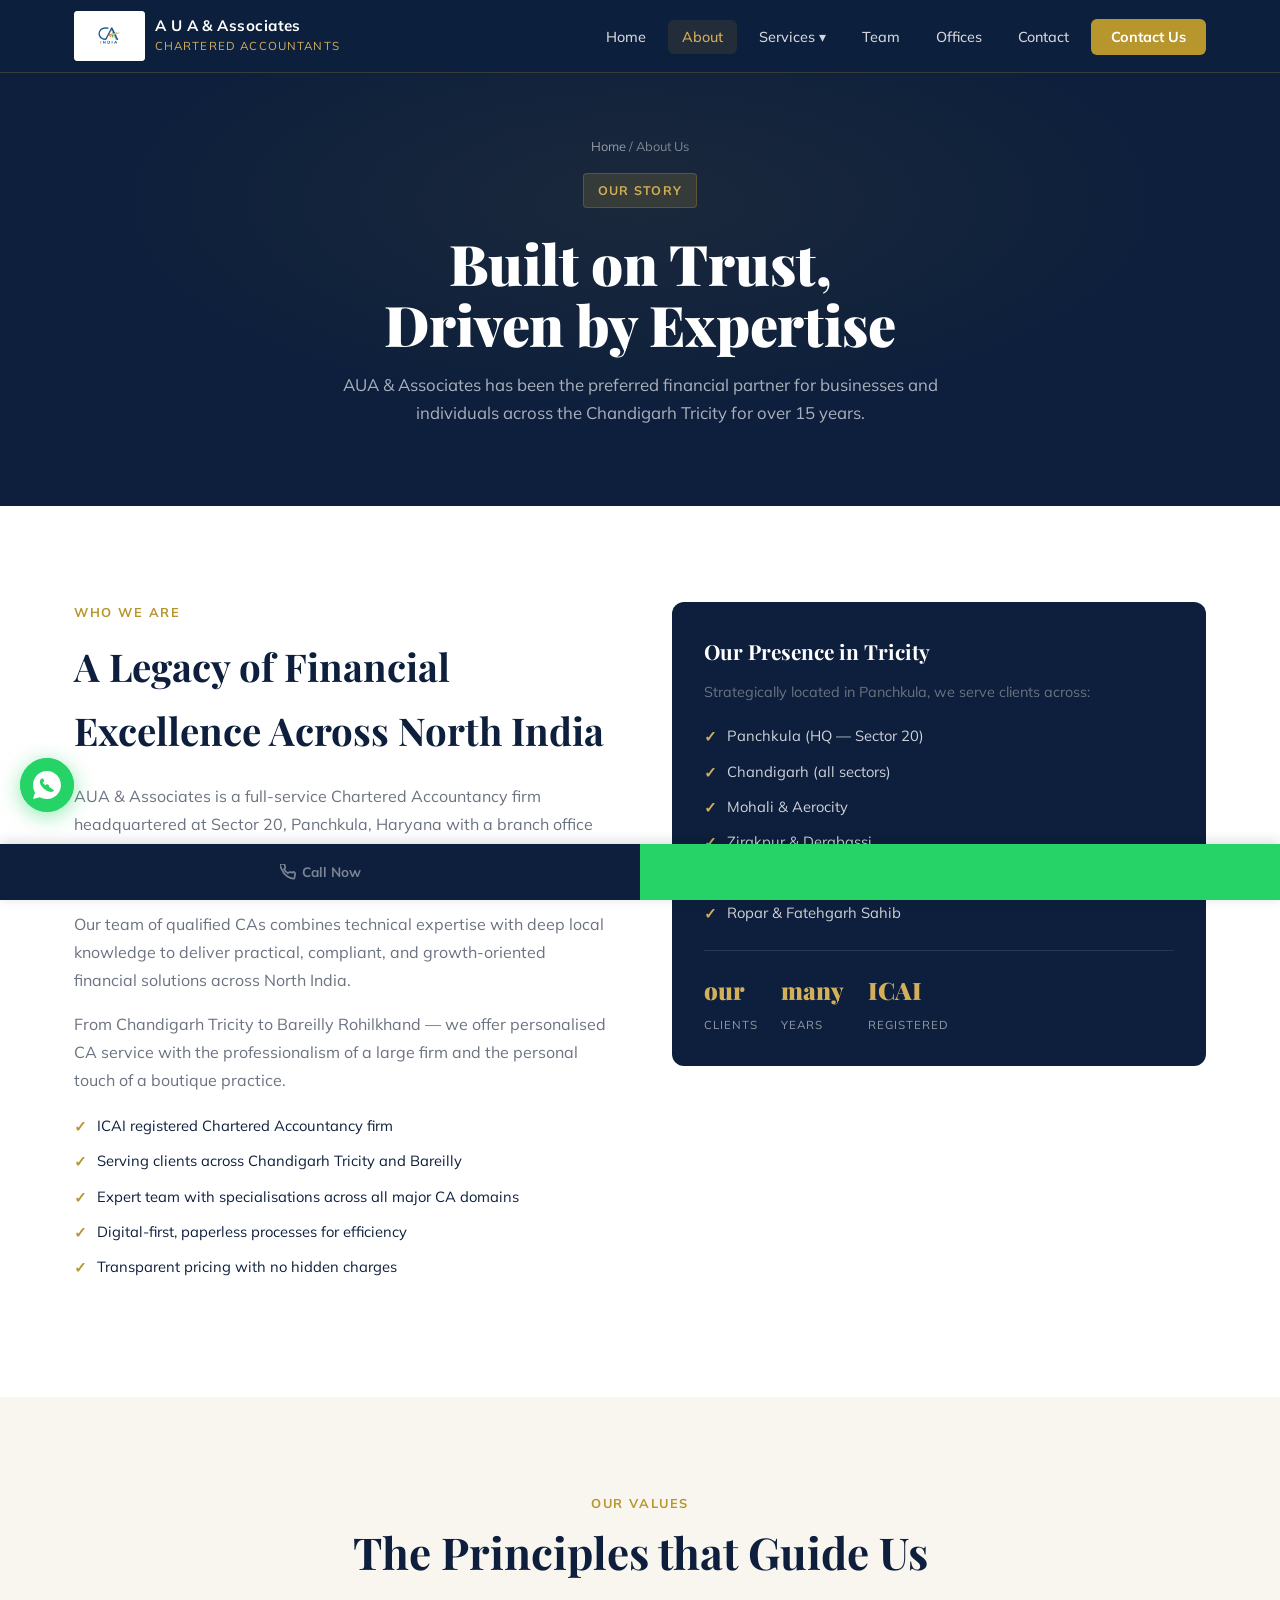
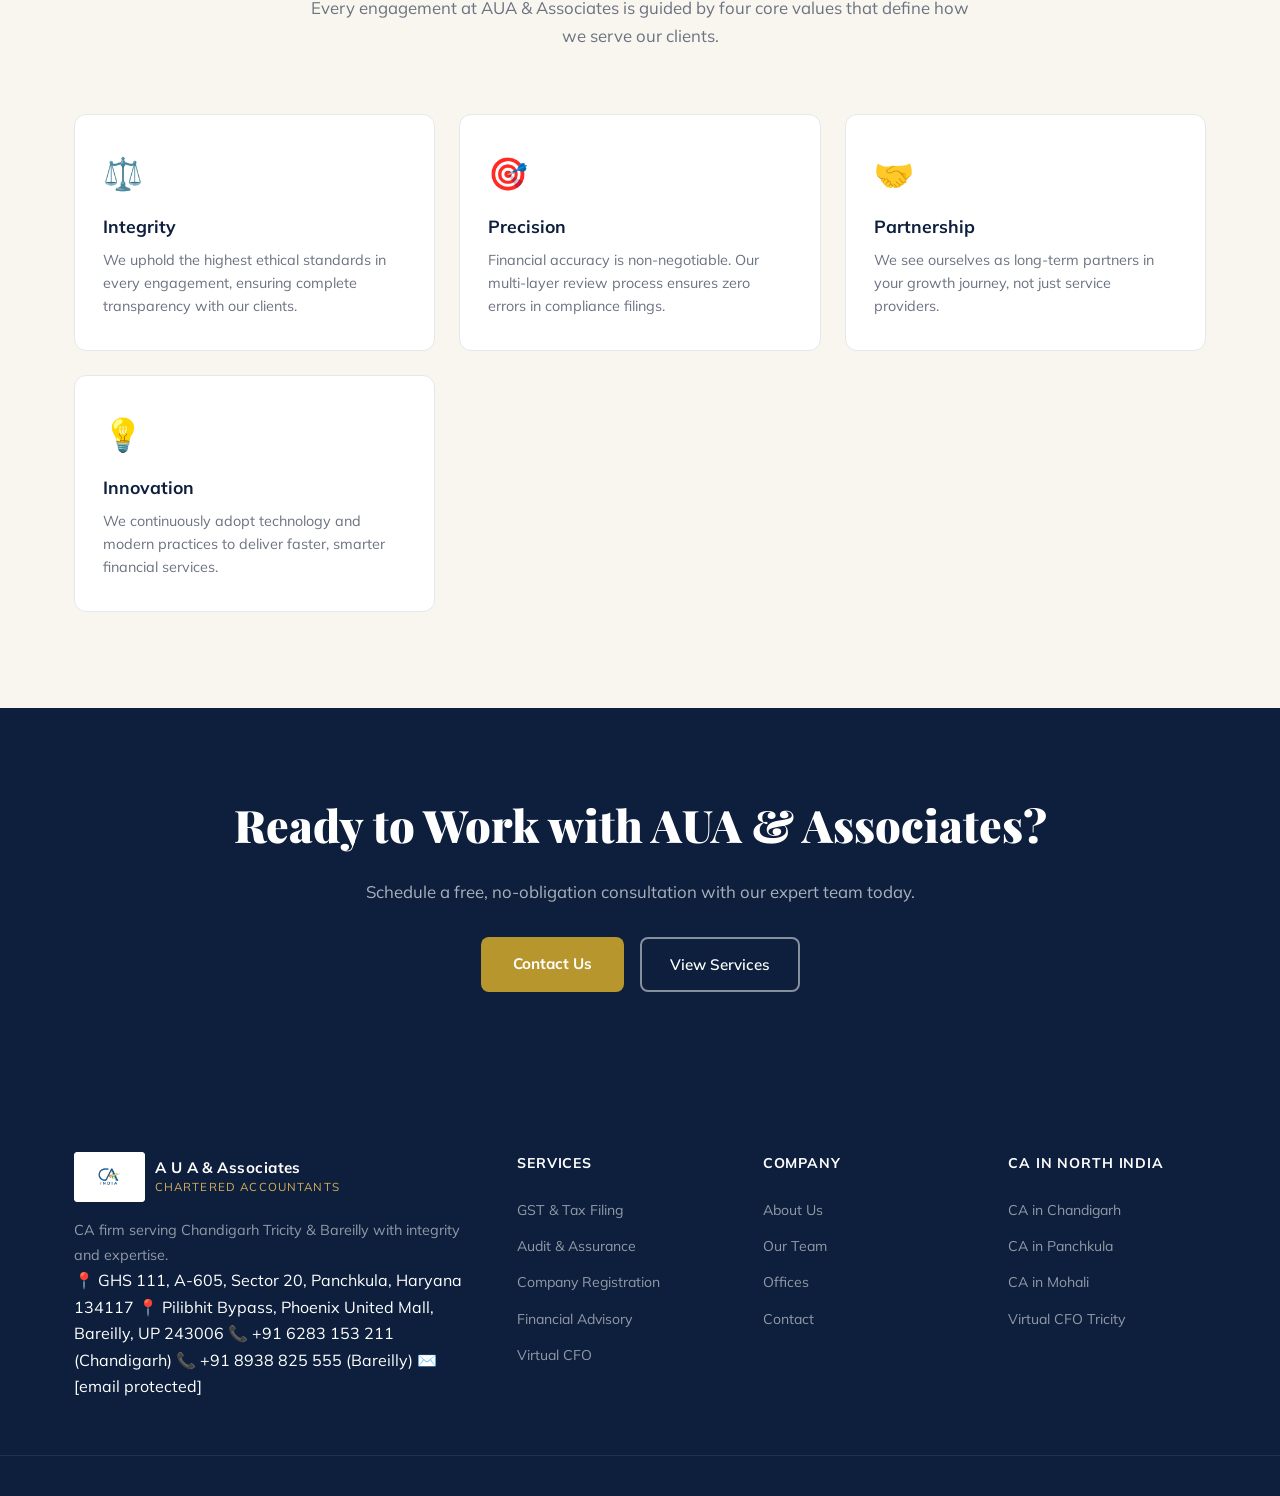
==== about.html @ b77ff4bd "Add files via upload" ====
<!DOCTYPE html>
<html lang="en">
<head>
<meta charset="UTF-8">
  <link rel="icon" type="image/png" href="favicon.png">
  <link rel="shortcut icon" type="image/png" href="favicon.png">
  <link rel="apple-touch-icon" href="favicon.png">

<meta name="viewport" content="width=device-width, initial-scale=1.0">

<!-- PRIMARY SEO -->
<title>About AUA & Associates | CA Firm Chandigarh & Bareilly</title>
<meta name="description" content="AUA & Associates is a CA firm in Panchkula, Haryana serving Chandigarh Tricity since many years. our clients, ICAI registered, expert in GST, tax, audit & company registration.">
<meta name="keywords" content="CA firm Panchkula, Chartered Accountant Chandigarh, CA firm Tricity, ICAI registered CA Panchkula, experienced CA Chandigarh, trusted CA firm Mohali, CA office Sector 20 Panchkula">
<meta name="robots" content="index, follow">
<link rel="canonical" href="https://auaandassociates.co.in/about.html">
<meta property="og:type" content="article">
<meta property="og:url" content="https://auaandassociates.co.in/about.html">
<meta property="og:title" content="About AUA & Associates — CA Firm in Panchkula, Chandigarh Tricity">
<meta property="og:description" content="many years of CA expertise. our clients across Tricity. ICAI registered. Expert in GST, Tax, Audit, Company Registration & Virtual CFO.">
<meta property="og:site_name" content="AUA & Associates">
<meta property="og:locale" content="en_IN">
<meta name="twitter:card" content="summary_large_image">
<meta name="geo.region" content="IN-HR">
<meta name="geo.placename" content="Panchkula, Haryana">

<!-- SCHEMA: AboutPage + Organization -->
<script type="application/ld+json">
{
  "@context": "https://schema.org",
  "@graph": [
    {
      "@type": "AboutPage",
      "url": "https://auaandassociates.co.in/about.html",
      "name": "About AUA & Associates",
      "description": "Learn about AUA & Associates, a CA firm in Panchkula serving Chandigarh Tricity with many years of expertise in taxation, audit, and financial advisory.",
      "publisher": {
        "@type": "AccountingService",
        "name": "AUA & Associates",
        "telephone": "+916283153211",
        "address": {"@type": "PostalAddress", "streetAddress": "GHS 111, A-605, Sector 20", "addressLocality": "Panchkula", "addressRegion": "Haryana", "postalCode": "134117", "addressCountry": "IN"}
      }
    },
    {
      "@type": "BreadcrumbList",
      "itemListElement": [
        {"@type": "ListItem", "position": 1, "name": "Home", "item": "https://auaandassociates.co.in/"},
        {"@type": "ListItem", "position": 2, "name": "About Us", "item": "https://auaandassociates.co.in/about.html"}
      ]
    }
  ]
}
</script>

<link rel="stylesheet" href="style.css">
<link rel="preconnect" href="https://fonts.googleapis.com">
<link href="https://fonts.googleapis.com/css2?family=Playfair+Display:wght@400;600;700;900&family=Mulish:wght@300;400;500;600;700&display=swap" rel="stylesheet">
</head>
<body>
<nav class="nav-primary" id="navbar">
  <div class="nav-inner">
    <a href="index.html" class="logo">
      <img src="ca-india-logo.jpg" alt="CA India" class="ca-logo-img">
      <div class="logo-text"><span class="logo-main">A U A & Associates</span><span class="logo-sub">Chartered Accountants</span></div>
    </a>
    <button class="nav-hamburger hamburger" class="nav-hamburger" id="hamburger" aria-label="Toggle menu" aria-expanded="false"><span></span><span></span><span></span></button>
    <ul class="nav-links" class="nav-menu" id="navLinks">
      <li><a href="index.html">Home</a></li>
      <li><a href="about.html" class="active">About</a></li>
      <li class="dropdown"><a href="services.html">Services ▾</a>
        <ul class="dropdown-menu">
          <li><a href="gst-tax.html">GST & Tax Filing</a></li>
          <li><a href="audit.html">Audit & Assurance</a></li>
          <li><a href="company-registration.html">Company Registration</a></li>
          <li><a href="financial-advisory.html">Financial Advisory</a></li>
          <li><a href="virtual-cfo.html">Virtual CFO</a></li>
        </ul>
      </li>
      <li><a href="team.html">Team</a></li>
      <li><a href="offices.html">Offices</a></li><li><a href="contact.html">Contact</a></li>
      <li><a href="contact.html" class="nav-cta">Contact Us</a></li>
    </ul>
  </div>
</nav>

<section class="page-hero" id="main-content">
  <div class="breadcrumb"><a href="index.html">Home</a> / About Us</div>
  <div class="hero-tag">Our Story</div>
  <h1>Built on Trust,<br>Driven by Expertise</h1>
  <p>AUA & Associates has been the preferred financial partner for businesses and individuals across the Chandigarh Tricity for over 15 years.</p>
</section>

<section class="content-section">
  <div class="container content-grid">
    <div class="content-text">
      <div class="section-tag">Who We Are</div>
      <h2>A Legacy of Financial Excellence Across North India</h2>
      <p>AUA & Associates is a full-service Chartered Accountancy firm headquartered at Sector 20, Panchkula, Haryana with a branch office in Bareilly, Uttar Pradesh. We serve clients across Chandigarh Tricity and the Rohilkhand region.</p>
      <p>Our team of qualified CAs combines technical expertise with deep local knowledge to deliver practical, compliant, and growth-oriented financial solutions across North India.</p>
      <p>From Chandigarh Tricity to Bareilly Rohilkhand — we offer personalised CA service with the professionalism of a large firm and the personal touch of a boutique practice.</p>
      <ul class="feature-list">
        <li>ICAI registered Chartered Accountancy firm</li>
        <li>Serving clients across Chandigarh Tricity and Bareilly</li>
        <li>Expert team with specialisations across all major CA domains</li>
        <li>Digital-first, paperless processes for efficiency</li>
        <li>Transparent pricing with no hidden charges</li>
      </ul>
    </div>
    <div>
      <div class="info-card">
        <h3>Our Presence in Tricity</h3>
        <p style="color:var(--gray);font-size:.9rem;margin-bottom:16px;">Strategically located in Panchkula, we serve clients across:</p>
        <ul class="feature-list">
          <li>Panchkula (HQ — Sector 20)</li>
          <li>Chandigarh (all sectors)</li>
          <li>Mohali & Aerocity</li>
          <li>Zirakpur & Derabassi</li>
          <li>Ambala & Yamunanagar</li>
          <li>Ropar & Fatehgarh Sahib</li>
        </ul>
        <div class="stat-row">
          <div class="stat-item"><span class="num">our</span><span class="lbl">Clients</span></div>
          <div class="stat-item"><span class="num">many</span><span class="lbl">Years</span></div>
          <div class="stat-item"><span class="num">ICAI</span><span class="lbl">Registered</span></div>
        </div>
      </div>
    </div>
  </div>
</section>

<section class="content-section alt">
  <div class="container">
    <div class="section-header">
      <div class="section-tag">Our Values</div>
      <h2>The Principles that Guide Us</h2>
      <p>Every engagement at AUA & Associates is guided by four core values that define how we serve our clients.</p>
    </div>
    <div class="values-grid">
      <div class="value-card">
        <div class="value-icon">⚖️</div>
        <h3>Integrity</h3>
        <p>We uphold the highest ethical standards in every engagement, ensuring complete transparency with our clients.</p>
      </div>
      <div class="value-card">
        <div class="value-icon">🎯</div>
        <h3>Precision</h3>
        <p>Financial accuracy is non-negotiable. Our multi-layer review process ensures zero errors in compliance filings.</p>
      </div>
      <div class="value-card">
        <div class="value-icon">🤝</div>
        <h3>Partnership</h3>
        <p>We see ourselves as long-term partners in your growth journey, not just service providers.</p>
      </div>
      <div class="value-card">
        <div class="value-icon">💡</div>
        <h3>Innovation</h3>
        <p>We continuously adopt technology and modern practices to deliver faster, smarter financial services.</p>
      </div>
    </div>
  </div>
</section>

<section class="cta-banner">
  <div class="container">
    <h2>Ready to Work with AUA & Associates?</h2>
    <p>Schedule a free, no-obligation consultation with our expert team today.</p>
    <div class="cta-actions">
      <a href="contact.html" class="btn-primary">Contact Us</a>
      <a href="services.html" class="btn-outline-white">View Services</a>
    </div>
  </div>
</section>

<footer class="footer">
  <div class="container footer-grid">
    <div class="footer-brand">
      <div class="logo"><img src="ca-india-logo.jpg" alt="CA India" class="ca-logo-img"><div class="logo-text"><span class="logo-main">A U A & Associates</span><span class="logo-sub">Chartered Accountants</span></div></div>
      <p>CA firm serving Chandigarh Tricity &amp; Bareilly with integrity and expertise.</p>
      <div class="footer-contact-items">
                <span>📍 GHS 111, A-605, Sector 20, Panchkula, Haryana 134117</span>
        <span>📍 Pilibhit Bypass, Phoenix United Mall, Bareilly, UP 243006</span>
        <span>📞 <a href="tel:+916283153211">+91 6283 153 211</a> (Chandigarh)</span>
        <span>📞 <a href="tel:+918938825555">+91 8938 825 555</a> (Bareilly)</span>
        <span>✉️ <a href="/cdn-cgi/l/email-protection#cbaabeaaaaa5afaab8b8a4a8a2aabfaeb8bfb9a2a8a2bfb28baca6aaa2a7e5a8a4a6"><span class="__cf_email__" data-cfemail="4b2a3e2a2a252f2a38382428222a3f2e383f392228223f320b2c262a222765282426">[email&#160;protected]</span></a></span></a></span>
      </div>
    </div>
    <div class="footer-links"><h4>Services</h4><ul><li><a href="gst-tax.html">GST & Tax Filing</a></li><li><a href="audit.html">Audit & Assurance</a></li><li><a href="company-registration.html">Company Registration</a></li><li><a href="financial-advisory.html">Financial Advisory</a></li><li><a href="virtual-cfo.html">Virtual CFO</a></li></ul></div>
    <div class="footer-links"><h4>Company</h4><ul><li><a href="about.html">About Us</a></li><li><a href="team.html">Our Team</a></li><li><a href="offices.html">Offices</a></li><li><a href="contact.html">Contact</a></li></ul></div>
    <div class="footer-links"><h4>CA in North India</h4><ul><li><a href="gst-tax.html">CA in Chandigarh</a></li><li><a href="gst-tax.html">CA in Panchkula</a></li><li><a href="gst-tax.html">CA in Mohali</a></li><li><a href="virtual-cfo.html">Virtual CFO Tricity</a></li></ul></div>
  </div>
  <div class="footer-bottom">
  <!-- WhatsApp Floating Button -->
  <a id="whatsapp-float" href="https://wa.me/916283153211?text=Hello%20AUA%20%26%20Associates%2C%20I%20need%20CA%20services." target="_blank" rel="noopener" aria-label="Chat on WhatsApp">
    <svg xmlns="http://www.w3.org/2000/svg" viewBox="0 0 54 54" width="54" height="54">
      <circle cx="27" cy="27" r="27" fill="#25D366"/>
      <path fill="#ffffff" d="M27 13C19.3 13 13 19.3 13 27c0 2.7.74 5.23 2.03 7.39L13 41l6.78-1.78A13.93 13.93 0 0027 41c7.7 0 14-6.3 14-14s-6.3-14-14-14zm7.14 19.14c-.3.84-1.76 1.6-2.4 1.7-.62.1-1.38.14-4.3-.9-3.6-1.3-5.9-4.96-6.08-5.19-.18-.23-1.46-1.94-1.46-3.7 0-1.76.92-2.62 1.24-2.98.32-.36.7-.45.94-.45h.66c.22 0 .5-.08.78.6.3.68 1.02 2.46.06 2.68l-.3.12c-.36.14-.62.24-.52.48.12.26.52.96 1.1 1.56.76.76 1.4 1 1.58 1.1.18.1.3.08.42-.06.12-.14.5-.58.64-.78.14-.2.28-.16.46-.1.18.06 1.12.52 1.3.62l.38.18c.26.12.42.2.48.3.06.1.06.6-.24 1.42z"/>
    </svg>
  </a>
  <!-- Back to Top -->
  <button id="back-to-top" aria-label="Back to top">&#8679;</button>
  <!-- Mobile Bottom Bar -->
  <div id="mobile-call-bar">
    <a href="tel:+916283153211" class="mcb-btn mcb-call">
      <svg width="16" height="16" viewBox="0 0 24 24" fill="none" stroke="currentColor" stroke-width="2.5" stroke-linecap="round" stroke-linejoin="round"><path d="M22 16.92v3a2 2 0 01-2.18 2 19.79 19.79 0 01-8.63-3.07A19.5 19.5 0 013.07 8.81 19.79 19.79 0 01.12 2.18 2 2 0 012.1 0h3a2 2 0 012 1.72c.127.96.361 1.903.7 2.81a2 2 0 01-.45 2.11L6.09 7.91a16 16 0 006 6l1.27-1.27a2 2 0 012.11-.45c.907.339 1.85.573 2.81.7A2 2 0 0122 16.92z"/></svg>
      Call Now
    </a>
    <a href="https://wa.me/916283153211?text=Hello%20AUA%20%26%20Associates%2C%20I%20need%20CA%20services." target="_blank" rel="noopener" class="mcb-btn mcb-wa">
      <svg width="16" height="16" viewBox="0 0 32 32" fill="currentColor"><path d="M16 1C7.716 1 1 7.716 1 16c0 2.628.687 5.095 1.886 7.232L1 31l8.013-2.1A14.94 14.94 0 0016 31c8.284 0 15-6.716 15-15S24.284 1 16 1zm7.5 21.07c-.31.872-1.54 1.596-2.52 1.806-.672.142-1.55.255-4.506-1.012-3.784-1.61-6.226-5.45-6.415-5.702-.182-.25-1.53-2.035-1.53-3.882 0-1.847.966-2.753 1.308-3.13.31-.34.677-.425.903-.425l.65.012c.208.01.488-.079.764.583.285.68.97 2.35.055 2.67l-.32.125c-.3
---- style.css ----
/* ===========================
   AUA & Associates — style.css v4.0
   auaandassociates.co.in
   Professional & Corporate Theme
   Dual-Office | Responsive | Accessible
   =========================== */

:root {
  --navy:    #0D1F3C;
  --gold:    #B8962E;
  --gold-lt: #D4AF5A;
  --cream:   #F9F6F0;
  --white:   #FFFFFF;
  --gray:    #6B7280;
  --light:   #F3F4F6;
  --border:  #E5E7EB;
  --shadow:  0 4px 24px rgba(13,31,60,0.10);
  --shadow-lg: 0 12px 48px rgba(13,31,60,0.14);
  --font-head: 'Playfair Display', Georgia, serif;
  --font-body: 'Mulish', sans-serif;
  --radius: 12px;
  --transition: 0.28s cubic-bezier(.4,0,.2,1);
}

*, *::before, *::after { box-sizing: border-box; margin: 0; padding: 0; }
html { scroll-behavior: smooth; font-size: 16px; -webkit-text-size-adjust: 100%; }
body { font-family: var(--font-body); color: var(--navy); background: var(--white); line-height: 1.65; animation: pageIn .35s ease both; }
img { max-width: 100%; display: block; background: var(--light); }
a { text-decoration: none; color: inherit; }
ul { list-style: none; }

.container { max-width: 1180px; margin: 0 auto; padding: 0 24px; }
.section { padding: 96px 0; }
.section-tag { font-size: .8rem; font-weight: 700; letter-spacing: .12em; text-transform: uppercase; color: var(--gold); margin-bottom: 12px; }
.section-header { text-align: center; max-width: 660px; margin: 0 auto 64px; }
.section-header h2 { font-family: var(--font-head); font-size: clamp(2rem,3.5vw,2.75rem); font-weight: 700; line-height: 1.2; margin-bottom: 16px; }
.section-header p { color: var(--gray); font-size: 1.05rem; }

/* ======================================================
   NAVBAR — uses class .nav-primary (not #navbar)
   This ensures the hamburger JS works on ALL pages
   ====================================================== */
.nav-primary {
  position: fixed; top: 0; left: 0; right: 0; z-index: 1000;
  background: rgba(13,31,60,0.97);
  backdrop-filter: blur(12px);
  border-bottom: 1px solid rgba(184,150,46,0.25);
  transition: var(--transition);
}
.nav-primary.scrolled { box-shadow: 0 2px 24px rgba(0,0,0,.25); }

/* Legacy ID support — keeps old pages working */
#navbar { position: fixed; top: 0; left: 0; right: 0; z-index: 1000; background: rgba(13,31,60,0.97); backdrop-filter: blur(12px); border-bottom: 1px solid rgba(184,150,46,0.25); transition: var(--transition); }
#navbar.scrolled { box-shadow: 0 2px 24px rgba(0,0,0,.25); }

.nav-inner {
  max-width: 1180px; margin: 0 auto; padding: 0 24px;
  display: flex; align-items: center; justify-content: space-between;
  height: 72px;
}
.logo { display: flex; align-items: center; gap: 10px; text-decoration: none; flex-shrink: 0; }
.logo-text { display: flex; flex-direction: column; }
.logo-main { color: var(--white); font-weight: 700; font-size: .95rem; line-height: 1.2; letter-spacing: .03em; }
.logo-sub { color: var(--gold-lt); font-size: .72rem; letter-spacing: .1em; text-transform: uppercase; }
.ca-logo-img { height: 50px; width: auto; display: block; border-radius: 4px; object-fit: contain; }

/* Nav links — class .nav-menu */
.nav-menu, .nav-links { display: flex; align-items: center; gap: 8px; }
.nav-menu > li, .nav-links > li { position: relative; }
.nav-menu > li > a, .nav-links > li > a {
  color: rgba(255,255,255,.82); font-size: .9rem; font-weight: 500;
  padding: 8px 14px; border-radius: 6px;
  transition: var(--transition); white-space: nowrap;
}
.nav-menu > li > a:hover, .nav-menu > li > a.active,
.nav-links > li > a:hover, .nav-links > li > a.active { color: var(--gold-lt); background: rgba(184,150,46,.12); }
.nav-cta {
  background: var(--gold) !important; color: var(--white) !important;
  padding: 9px 20px !important; border-radius: 6px !important; font-weight: 700 !important;
}
.nav-cta:hover { background: var(--gold-lt) !important; }

/* Dropdown — class .nav-dropdown */
.dropdown-menu, .nav-dropdown-menu {
  display: none; position: absolute; top: calc(100% + 8px); left: 0;
  background: var(--white); border-radius: 10px;
  box-shadow: var(--shadow-lg); border: 1px solid var(--border);
  min-width: 220px; padding: 8px 0; z-index: 100;
}
.dropdown:hover .dropdown-menu,
.nav-dropdown:hover .nav-dropdown-menu { display: block; }
.dropdown-menu li a, .nav-dropdown-menu li a {
  display: block; padding: 10px 20px; color: var(--navy); font-size: .88rem;
  transition: var(--transition);
}
.dropdown-menu li a:hover, .nav-dropdown-menu li a:hover { background: var(--cream); color: var(--gold); }

/* Hamburger — class .nav-hamburger */
.nav-hamburger, .hamburger {
  display: none; flex-direction: column; gap: 5px;
  background: none; border: none; cursor: pointer;
  padding: 8px; border-radius: 6px;
  transition: var(--transition);
  -webkit-tap-highlight-color: transparent;
  touch-action: manipulation;
  z-index: 1001; position: relative;
}
.nav-hamburger span, .hamburger span {
  display: block; width: 24px; height: 2px;
  background: var(--white); border-radius: 2px;
  transition: transform 0.3s ease, opacity 0.3s ease;
  transform-origin: center;
}
.nav-hamburger.is-open span:nth-child(1),
.hamburger.is-open span:nth-child(1) { transform: translateY(7px) rotate(45deg); }
.nav-hamburger.is-open span:nth-child(2),
.hamburger.is-open span:nth-child(2) { opacity: 0; transform: scaleX(0); }
.nav-hamburger.is-open span:nth-child(3),
.hamburger.is-open span:nth-child(3) { transform: translateY(-7px) rotate(-45deg); }

/* ======= HERO ======= */
.hero {
  min-height: 100vh; background: var(--navy);
  display: flex; align-items: center;
  padding: 120px 24px 80px;
  position: relative; overflow: hidden;
  max-width: 100%; gap: 48px;
  flex-wrap: wrap; justify-content: center;
}
.hero-bg-pattern {
  position: absolute; inset: 0;
  background:
    radial-gradient(ellipse 70% 60% at 70% 50%, rgba(184,150,46,0.10) 0%, transparent 70%),
    radial-gradient(ellipse 40% 40% at 10% 80%, rgba(184,150,46,0.07) 0%, transparent 60%);
  pointer-events: none;
}
.hero-content { flex: 1; min-width: 300px; max-width: 620px; position: relative; z-index: 2; }
.hero-tag {
  display: inline-block; background: rgba(184,150,46,.18);
  color: var(--gold-lt); font-size: .78rem; font-weight: 700;
  letter-spacing: .1em; text-transform: uppercase;
  padding: 6px 14px; border-radius: 4px; margin-bottom: 24px;
  border: 1px solid rgba(184,150,46,.3);
}
.hero-content h1 { font-family: var(--font-head); font-size: clamp(2.5rem, 5vw, 4rem); font-weight: 900; color: var(--white); line-height: 1.1; margin-bottom: 24px; }
.hero-content h1 em { color: var(--gold-lt); font-style: normal; }
.hero-desc { color: rgba(255,255,255,.72); font-size: 1.08rem; max-width: 520px; margin-bottom: 36px; line-height: 1.75; }
.hero-actions { display: flex; gap: 16px; flex-wrap: wrap; margin-bottom: 48px; }
.btn-primary { background: var(--gold); color: var(--white); font-weight: 700; font-size: .95rem; padding: 14px 32px; border-radius: 8px; border: none; cursor: pointer; transition: var(--transition); display: inline-block; }
.btn-primary:hover { background: var(--gold-lt); transform: translateY(-2px); box-shadow: 0 8px 24px rgba(184,150,46,.35); }
.btn-outline { border: 2px solid rgba(255,255,255,.35); color: rgba(255,255,255,.88); font-weight: 600; font-size: .95rem; padding: 13px 28px; border-radius: 8px; transition: var(--transition); display: inline-block; }
.btn-outline:hover { border-color: var(--gold-lt); color: var(--gold-lt); }
.btn-outline-white { border: 2px solid rgba(255,255,255,.5); color: var(--white); font-weight: 600; font-size: .95rem; padding: 13px 28px; border-radius: 8px; transition: var(--transition); display: inline-block; }
.btn-outline-white:hover { background: rgba(255,255,255,.1); }
.btn-secondary { background: var(--navy); color: var(--white); font-weight: 700; font-size: .95rem; padding: 14px 32px; border-radius: 8px; border: none; cursor: pointer; transition: var(--transition); display: inline-block; }
.btn-secondary:hover { background: #1a3060; transform: translateY(-2px); }

.hero-stats { display: flex; align-items: center; gap: 24px; flex-wrap: wrap; }
.stat { display: flex; flex-direction: column; }
.stat-num { font-family: var(--font-head); font-size: 2rem; font-weight: 900; color: var(--white); line-height: 1; }
.stat-label { color: rgba(255,255,255,.55); font-size: .78rem; letter-spacing: .05em; margin-top: 4px; }
.stat-divider { width: 1px; height: 40px; background: rgba(255,255,255,.2); }

.hero-visual { flex: 0 0 auto; width: 320px; position: relative; z-index: 2; display: flex; flex-direction: column; gap: 16px; align-items: flex-end; }
.hero-card { background: rgba(255,255,255,.07); backdrop-filter: blur(12px); border: 1px solid rgba(184,150,46,.25); border-radius: 14px; padding: 16px 20px; display: flex; align-items: center; gap: 14px; width: 100%; animation: floatCard 3.5s ease-in-out infinite; }
.hero-card.delay1 { animation-delay: 1.2s; }
.hero-card.delay2 { animation-delay: 2.4s; }
@keyframes floatCard { 0%,100% { transform: translateY(0); } 50% { transform: translateY(-8px); } }
.hc-icon { font-size: 1.8rem; }
.hc-text { display: flex; flex-direction: column; }
.hc-text strong { color: var(--white); font-size: .95rem; }
.hc-text span { color: rgba(255,255,255,.55); font-size: .8rem; }
.hero-emblem { width: 90px; height: 90px; border-radius: 50%; border: 3px solid var(--gold); background: rgba(184,150,46,.15); display: flex; align-items: center; justify-content: center; font-family: var(--font-head); font-size: 1.8rem; font-weight: 900; color: var(--gold-lt); align-self: center; margin-top: 8px; }

/* ======= TRUST BAR ======= */
.trust-bar { background: var(--navy); border-top: 1px solid rgba(184,150,46,.2); padding: 20px 0; }
.trust-bar .container { display: flex; align-items: center; gap: 16px; flex-wrap: wrap; }
.trust-bar span { color: rgba(255,255,255,.5); font-size: .82rem; }
.trust-cities { display: flex; flex-wrap: wrap; gap: 8px; }
.trust-cities span { color: rgba(255,255,255,.75); font-size: .82rem; font-weight: 500; }

/* ======= PAGE HERO (inner pages) ======= */
.page-hero { background: var(--navy); padding: 136px 24px 80px; text-align: center; position: relative; overflow: hidden; }
.page-hero::before { content: ''; position: absolute; inset: 0; background: radial-gradient(ellipse 60% 60% at 50% 40%, rgba(184,150,46,.08) 0%, transparent 70%); }
.breadcrumb { font-size: .8rem; color: rgba(255,255,255,.45); margin-bottom: 16px; position: relative; }
.breadcrumb a { color: rgba(255,255,255,.55); transition: var(--transition); }
.breadcrumb a:hover { color: var(--gold-lt); }
.page-hero h1 { font-family: var(--font-head); font-size: clamp(2rem,4.5vw,3.5rem); font-weight: 900; color: var(--white); line-height: 1.1; margin-bottom: 16px; position: relative; }
.page-hero p { color: rgba(255,255,255,.65); font-size: 1.05rem; max-width: 600px; margin: 0 auto; position: relative; }

/* ======= SERVICES GRID ======= */
.services-grid { display: grid; grid-template-columns: repeat(3, 1fr); gap: 24px; }
.service-card { background: var(--white); border: 1px solid var(--border); border-radius: var(--radius); padding: 32px 28px; transition: var(--transition); cursor: pointer; position: relative; overflow: hidden; display: flex; flex-direction: column; }
.service-card::before { content: ''; position: absolute; top: 0; left: 0; right: 0; height: 3px; background: var(--gold); transform: scaleX(0); transition: var(--transition); transform-origin: left; }
.service-card:hover { transform: translateY(-4px); box-shadow: var(--shadow-lg); border-color: rgba(184,150,46,.3); }
.service-card:hover::before { transform: scaleX(1); }
.service-card.featured { background: var(--navy); border-color: var(--gold); }
.service-card.featured h3, .service-card.featured p { color: var(--white); }
.service-card.featured p { color: rgba(255,255,255,.7); }
.sc-badge { position: absolute; top: 16px; right: 16px; background: var(--gold); color: var(--white); font-size: .7rem; font-weight: 700; padding: 3px 10px; border-radius: 20px; letter-spacing: .05em; }
.sc-icon { font-size: 2.2rem; margin-bottom: 16px; }
.service-card h3 { font-family: var(--font-head); font-size: 1.2rem; font-weight: 700; margin-bottom: 10px; }
.service-card p { color: var(--gray); font-size: .9rem; line-height: 1.6; flex: 1; }
.sc-link { display: inline-block; color: var(--gold); font-weight: 700; font-size: .85rem; margin-top: 16px; transition: var(--transition); }
.service-card:hover .sc-link { color: var(--gold-lt); gap: 6px; }

/* ======= WHY US ======= */
.why-us { background: var(--cream); }
.why-grid { display: grid; grid-template-columns: 1fr 1fr; gap: 80px; align-items: center; }
.why-content h2 { font-family: var(--font-head); font-size: clamp(1.8rem,3vw,2.5rem); font-weight: 700; margin-bottom: 16px; }
.why-content > p { color: var(--gray); margin-bottom: 28px; line-height: 1.75; }
.why-list { display: flex; flex-direction: column; gap: 16px; margin-bottom: 32px; }
.why-list li { display: flex; gap: 12px; align-items: flex-start; }
.why-icon { width: 22px; height: 22px; background: var(--gold); color: var(--white); border-radius: 50%; display: flex; align-items: center; justify-content: center; font-size: .75rem; font-weight: 900; flex-shrink: 0; margin-top: 2px; }
.why-visual { display: grid; grid-template-columns: 1fr 1fr; gap: 16px; }
.why-box { background: var(--navy); border-radius: var(--radius); padding: 32px 24px; display: flex; flex-direction: column; gap: 8px; }
.why-box.accent { background: var(--gold); }
.why-num { font-family: var(--font-head); font-size: 1.8rem; font-weight: 900; color: var(--white); }
.why-num-label { color: rgba(255,255,255,.7); font-size: .82rem; font-weight: 500; }

/* ======= CTA BANNER ======= */
.cta-banner { background: var(--navy); padding: 80px 24px; text-align: center; }
.cta-banner h2 { font-family: var(--font-head); font-size: clamp(1.8rem,4vw,2.8rem); font-weight: 900; color: var(--white); margin-bottom: 16px; }
.cta-banner p { color: rgba(255,255,255,.65); font-size: 1.05rem; margin-bottom: 32px; }
.cta-actions { display: flex; gap: 16px; justify-content: center; flex-wrap: wrap; }

/* ======= CONTENT SECTIONS ======= */
.content-section { padding: 96px 0; background: var(--white); }
.content-section.alt { background: var(--cream); }
.content-grid { display: grid; grid-template-columns: 1fr 1fr; gap: 64px; align-items: start; }
.content-text h2 { font-family: var(--font-head); font-size: clamp(1.8rem,3vw,2.4rem); font-weight: 700; margin-bottom: 20px; }
.content-text > p { color: var(--gray); margin-bottom: 16px; line-height: 1.75; }
.feature-list { display: flex; flex-direction: column; gap: 10px; margin: 20px 0; }
.feature-list li { display: flex; align-items: flex-start; gap: 10px; color: var(--navy); font-size: .92rem; }
.feature-list li::before { content: '✓'; color: var(--gold); font-weight: 900; margin-top: 1px; flex-shrink: 0; }

/* Info & Pricing cards */
.info-card { background: var(--navy); border-radius: var(--radius); padding: 32px; }
.info-card h3 { font-family: var(--font-head); color: var(--white); font-size: 1.3rem; margin-bottom: 12px; }
.info-card .feature-list li { color: rgba(255,255,255,.8); }
.info-card .feature-list li::before { color: var(--gold-lt); }
.stat-row { display: flex; gap: 24px; margin-top: 24px; padding-top: 20px; border-top: 1px solid rgba(255,255,255,.1); }
.stat-item { display: flex; flex-direction: column; gap: 4px; }
.stat-item .num { font-family: var(--font-head); color: var(--gold-lt); font-size: 1.5rem; font-weight: 900; }
.stat-item .lbl { color: rgba(255,255,255,.55); font-size: .72rem; text-transform: uppercase; letter-spacing: .08em; }
.pricing-card { background: var(--navy); border-radius: var(--radius); padding: 32px; border: 2px solid var(--gold); }
.pricing-card h3 { font-family: var(--font-head); color: var(--white); font-size: 1.3rem; margin-bottom: 8px; }

/* Process steps */
.process-steps { display: grid; grid-template-columns: repeat(4, 1fr); gap: 0; }
.process-step { padding: 28px 24px; border-right: 1px solid var(--border); position: relative; }
.process-step:last-child { border-right: none; }
.step-num { width: 40px; height: 40px; background: var(--gold); color: var(--white); border-radius: 50%; display: flex; align-items: center; justify-content: center; font-weight: 900; font-size: 1rem; margin-bottom: 12px; }
.process-step h4 { font-size: 1rem; font-weight: 700; margin-bottom: 8px; }
.process-step p { color: var(--gray); font-size: .88rem; line-height: 1.6; }

/* Values grid */
.values-grid { display: grid; grid-template-columns: repeat(3, 1fr); gap: 24px; }
.value-card { background: var(--white); border-radius: var(--radius); padding: 32px 28px; border: 1px solid var(--border); transition: var(--transition); }
.value-card:hover { box-shadow: var(--shadow); border-color: rgba(184,150,46,.3); }
.value-icon { font-size: 2rem; margin-bottom: 12px; }
.value-card h3 { font-size: 1.1rem; font-weight: 700; margin-bottom: 8px; }
.value-card p { color: var(--gray); font-size: .9rem; line-height: 1.6; }

/* Team */
.team-grid { display: grid; grid-template-columns: repeat(2, 1fr); gap: 28px; }
.team-card { background: var(--white); border-radius: var(--radius); overflow: hidden; border: 1px solid var(--border); transition: var(--transition); }
.team-card:hover { box-shadow: var(--shadow-lg); }
.team-avatar { height: 200px; background: linear-gradient(135deg, var(--navy), var(--gold)); display: flex; align-items: center; justify-content: center; font-family: var(--font-head); font-size: 3rem; font-weight: 900; color: var(--white); }
.team-info { padding: 24px; }
.team-info h3 { font-size: 1.15rem; font-weight: 700; margin-bottom: 4px; }
.team-info .role { color: var(--gold); font-size: .82rem; font-weight: 600; text-transform: uppercase; letter-spacing: .06em; display: block; margin-bottom: 10px; }
.team-info p { color: var(--gray); font-size: .88rem; line-height: 1.6; }

/* FAQ */
.faq-list { max-width: 800px; margin: 0 auto; }
.faq-item { border-bottom: 1px solid var(--border); }
.faq-q { width: 100%; background: none; border: none; padding: 20px 24px; text-align: left; font-family: var(--font-body); font-size: .95rem; font-weight: 600; color: var(--navy); cursor: pointer; display: flex; justify-content: space-between; align-items: center; transition: var(--transition); }
.faq-q:hover { color: var(--gold); }
.faq-q::after { content: '+'; font-size: 1.4rem; color: var(--gold); transition: transform .25s; }
.faq-q.open::after { transform: rotate(45deg); }
.faq-a { padding: 0 24px; max-height: 0; overflow: hidden; transition: max-height .35s ease, padding .35s ease; }
.faq-a.show { max-height: 300px; padding: 0 24px 20px; }
.faq-a p { color: var(--gray); font-size: .9rem; line-height: 1.7; }

/* Office cards */
.offices-grid { display: grid; grid-template-columns: 1fr 1fr; gap: 32px; }
.office-card { background: var(--white); border-radius: var(--radius); overflow: hidden; border: 1px solid var(--border); box-shadow: var(--shadow); }
.office-header { background: var(--navy); padding: 28px 32px; }
.office-header h3 { font-family: var(--font-head); color: var(--white); font-size: 1.4rem; margin-bottom: 4px; }
.office-badge { display: inline-block; background: var(--gold); color: var(--white); font-size: .72rem; font-weight: 700; padding: 3px 10px; border-radius: 20px; letter-spacing: .05em; margin-bottom: 8px; }
.office-body { padding: 28px 32px; }
.office-detail { display: flex; align-items: flex-start; gap: 12px; margin-bottom: 16px; font-size: .9rem; }
.office-detail .od-icon { width: 32px; height: 32px; background: var(--cream); border-radius: 8px; display: flex; align-items: center; justify-content: center; font-size: .95rem; flex-shrink: 0; }
.office-detail .od-text { display: flex; flex-direction: column; }
.office-detail .od-text strong { font-size: .78rem; text-transform: uppercase; letter-spacing: .06em; color: var(--gold); margin-bottom: 2px; }
.office-detail .od-text a { color: var(--navy); transition: var(--transition); }
.office-detail .od-text a:hover { color: var(--gold); }

/* Contact */
.contact-grid { display: grid; grid-template-columns: 1fr 1fr; gap: 48px; align-items: start; }
.contact-info h2 { font-family: var(--font-head); font-size: clamp(1.8rem,3vw,2.4rem); font-weight: 700; margin-bottom: 16px; }
.contact-info > p { color: var(--gray); margin-bottom: 32px; }
.contact-item { display: flex; gap: 16px; align-items: flex-start; margin-bottom: 24px; }
.ci-icon { width: 48px; height: 48px; background: var(--cream); border-radius: 10px; display: flex; align-items: center; justify-content: center; font-size: 1.4rem; flex-shrink: 0; }
.ci-text { display: flex; flex-direction: column; gap: 4px; }
.ci-text strong { font-size: .82rem; text-transform: uppercase; letter-spacing: .06em; color: var(--gold); }
.ci-text a, .ci-text span { color: var(--navy); font-size: .95rem; transition: var(--transition); }
.ci-text a:hover { color: var(--gold); }
.contact-form-card { background: var(--white); border: 1px solid var(--border); border-radius: var(--radius); padding: 36px; box-shadow: var(--shadow); }
.contact-form-card h3 { font-family: var(--font-head); font-size: 1.5rem; font-weight: 700; margin-bottom: 8px; }
.contact-form-card p { color: var(--gray); font-size: .9rem; margin-bottom: 24px; }
.form-row { display: grid; grid-template-columns: 1fr 1fr; gap: 16px; }
.form-group { display: flex; flex-direction: column; gap: 6px; margin-bottom: 16px; }
.form-group label { font-size: .82rem; font-weight: 600; color: var(--navy); }
.form-group input, .form-group select, .form-group textarea { padding: 11px 14px; border: 1.5px solid var(--border); border-radius: 8px; font-family: var(--font-body); font-size: .92rem; color: var(--navy); transition: var(--transition); background: var(--white); }
.form-group input:focus, .form-group select:focus, .form-group textarea:focus { outline: none; border-color: var(--gold); box-shadow: 0 0 0 3px rgba(184,150,46,.1); }
.form-group textarea { min-height: 100px; resize: vertical; }
.form-submit { width: 100%; padding: 14px; background: var(--gold); color: var(--white); font-family: var(--font-body); font-size: 1rem; font-weight: 700; border: none; border-radius: 8px; cursor: pointer; transition: var(--transition); }
.form-submit:hover { background: var(--gold-lt); transform: translateY(-1px); }
.form-note { text-align: center; color: var(--gray); font-size: .78rem; margin-top: 12px; }

/* ======================================================
   FOOTER — DUAL-OFFICE SPLIT DESIGN
   Both offices get equal visual weight (NAP consistency)
   ====================================================== */
.footer { background: var(--navy); color: var(--white); padding: 80px 0 0; }

/* Dual offices strip at top of footer */
.footer-offices {
  display: grid;
  grid-template-columns: 1fr 1fr;
  gap: 0;
  border-bottom: 1px solid rgba(255,255,255,.08);
  margin-bottom: 56px;
}
.footer-office {
  padding: 40px 40px 40px 0;
}
.footer-office:last-child {
  padding: 40px 0 40px 40px;
  border-left: 1px solid rgba(255,255,255,.08);
}
.fo-badge {
  display: inline-block;
  background: var(--gold);
  color: var(--white);
  font-size: .7rem;
  font-weight: 700;
  letter-spacing: .1em;
  text-transform: uppercase;
  padding: 4px 12px;
  border-radius: 20px;
  margin-bottom: 12px;
}
.footer-office h4 {
  font-family: var(--font-head);
  font-size: 1.15rem;
  font-weight: 700;
  color: var(--white);
  margin-bottom: 16px;
}
.fo-detail {
  display: flex;
  align-items: flex-start;
  gap: 10px;
  margin-bottom: 10px;
  font-size: .88rem;
  color: rgba(255,255,255,.65);
  line-height: 1.5;
}
.fo-detail .fo-icon {
  font-size: 1rem;
  flex-shrink: 0;
  margin-top: 1px;
}
.fo-detail a {
  color: rgba(255,255,255,.75);
  transition: var(--transition);
}
.fo-detail a:hover { color: var(--gold-lt); }

/* Main footer grid */
.footer-grid {
  display: grid;
  grid-template-columns: 2fr 1fr 1fr 1fr;
  gap: 48px;
  padding-bottom: 56px;
}
.footer-brand .logo { margin-bottom: 16px; }
.footer-brand p { color: rgba(255,255,255,.55); font-size: .9rem; line-height: 1.7; margin-bottom: 0; }
.footer-links h4 { color: var(--white); font-size: .88rem; font-weight: 700; letter-spacing: .06em; text-transform: uppercase; margin-bottom: 20px; }
.footer-links ul { display: flex; flex-direction: column; gap: 10px; }
.footer-links a { color: rgba(255,255,255,.55); font-size: .88rem; transition: var(--transition); }
.footer-links a:hover { color: var(--gold-lt); }
.footer-bottom {
  border-top: 1px solid rgba(255,255,255,.08);
  padding: 20px 24px;
  text-align: center;
  color: rgba(255,255,255,.35);
  font-size: .78rem;
}
.footer-bottom a { color: rgba(255,255,255,.45); transition: var(--transition); }
.footer-bottom a:hover { color: var(--gold-lt); }

/* ======= UX ENHANCEMENTS ======= */
.skip-link { position: absolute; top: -100px; left: 16px; z-index: 9999; background: var(--gold); color: var(--white); padding: 10px 20px; border-radius: 0 0 8px 8px; font-weight: 700; font-size: .9rem; transition: top .2s; }
.skip-link:focus { top: 0; }
a:focus-visible, button:focus-visible, input:focus-visible, select:focus-visible, textarea:focus-visible { outline: 2px solid var(--gold); outline-offset: 3px; border-radius: 4px; }

#back-to-top { position: fixed; bottom: 88px; right: 20px; z-index: 900; width: 44px; height: 44px; border-radius: 50%; background: var(--navy); color: var(--white); border: 2px solid var(--gold); font-size: 1.3rem; cursor: pointer; display: flex; align-items: center; justify-content: center; opacity: 0; transform: translateY(16px); transition: opacity .3s, transform .3s, background .2s; pointer-events: none; }
#back-to-top.visible { opacity: 1; transform: translateY(0); pointer-events: auto; }
#back-to-top:hover { background: var(--gold); }

#whatsapp-float { position: fixed; bottom: 88px; left: 20px; z-index: 900; width: 54px; height: 54px; border-radius: 50%; background: #25D366; display: flex; align-items: center; justify-content: center; box-shadow: 0 4px 20px rgba(37,211,102,.5); transition: transform .25s, box-shadow .25s; text-decoration: none; overflow: hidden; }
#whatsapp-float svg { width: 54px; height: 54px; display: block; }
#whatsapp-float:hover { transform: scale(1.1); box-shadow: 0 6px 28px rgba(37,211,102,.6); }

#mobile-call-bar { position: fixed; bottom: 0; left: 0; right: 0; z-index: 950; display: flex; height: 56px; box-shadow: 0 -2px 12px rgba(0,0,0,.15); }
.mcb-btn { flex: 1; display: flex; align-items: center; justify-content: center; gap: 6px; font-weight: 700; font-size: .85rem; text-decoration: none; transition: filter .2s; }
.mcb-btn:hover { filter: brightness(1.1); }
.mcb-call    { background: var(--navy); color: var(--white); }
.mcb-wa      { background: #25D366; color: var(--white); }
.mcb-enquire { background: var(--gold); color: var(--white); }

/* Scroll animations */
.fade-up { opacity: 0; transform: translateY(24px); transition: opacity .5s ease, transform .5s ease; }
.fade-up.visible { opacity: 1; transform: translateY(0); }
.slide-up { opacity: 0; transform: translateY(20px); transition: opacity .6s ease, transform .6s ease; }
.slide-up.revealed { opacity: 1; transform: translateY(0); }
@keyframes pageIn { from { opacity: 0; } to { opacity: 1; } }
@media (prefers-reduced-motion: reduce) { .fade-up, .slide-up { transition: none; opacity: 1; transform: none; } .hero-card { animation: none; } }

/* Button tap feedback */
.btn-primary:active, .btn-outline:active, .btn-secondary:active, .btn-outline-white:active { transform: scale(0.97); }

/* CA Logo */
.ca-logo-img { height: 50px; width: auto; display: block; border-radius: 4px; object-fit: contain; }

/* ======================================================
   GEO LANDING PAGE STYLES (ca-in-chandigarh-tricity.html
   and ca-in-bareilly-up.html)
   ====================================================== */
.geo-hero { background: var(--navy); padding: 136px 24px 80px; position: relative; overflow: hidden; }
.geo-hero::before { content: ''; position: absolute; inset: 0; background: radial-gradient(ellipse 70% 60% at 60% 40%, rgba(184,150,46,.1) 0%, transparent 70%); }
.geo-hero-inner { max-width: 1180px; margin: 0 auto; display: grid; grid-template-columns: 1fr auto; gap: 40px; align-items: center; position: relative; }
.geo-hero h1 { font-family: var(--font-head); font-size: clamp(2.2rem,4.5vw,3.5rem); font-weight: 900; color: var(--white); line-height: 1.1; margin-bottom: 20px; }
.geo-hero h1 em { color: var(--gold-lt); font-style: normal; }
.geo-hero p { color: rgba(255,255,255,.7); font-size: 1.05rem; max-width: 560px; margin-bottom: 32px; line-height: 1.75; }
.geo-contact-box { background: rgba(255,255,255,.07); border: 1px solid rgba(184,150,46,.3); border-radius: var(--radius); padding: 28px; backdrop-filter: blur(12px); min-width: 260px; }
.geo-contact-box h3 { color: var(--gold-lt); font-family: var(--font-head); font-size: 1.1rem; margin-bottom: 16px; }
.geo-contact-item { display: flex; gap: 10px; align-items: flex-start; margin-bottom: 12px; font-size: .88rem; color: rgba(255,255,255,.8); }
.geo-contact-item a { color: rgba(255,255,255,.9); transition: var(--transition); }
.geo-contact-item a:hover { color: var(--gold-lt); }
.cities-coverage { background: var(--cream); padding: 64px 0; }
.cities-grid { display: grid; grid-template-columns: repeat(4, 1fr); gap: 20px; margin-top: 40px; }
.city-chip { background: var(--white); border: 1px solid var(--border); border-radius: 8px; padding: 16px 20px; text-align: center; font-size: .9rem; font-weight: 600; transition: var(--transition); }
.city-chip:hover { border-color: var(--gold); color: var(--gold); transform: translateY(-2px); }

/* ======================================================
   RESPONSIVE
   ====================================================== */
@media (max-width: 1024px) {
  .services-grid { grid-template-columns: repeat(2, 1fr); }
  .footer-grid { grid-template-columns: 1fr 1fr; gap: 32px; }
  .content-grid { gap: 40px; }
  .geo-hero-inner { grid-template-columns: 1fr; }
  .geo-contact-box { max-width: 400px; }
  .cities-grid { grid-template-columns: repeat(3, 1fr); }
}

@media (max-width: 900px) {
  /* Show hamburger */
  .nav-hamburger, .hamburger { display: flex; }

  /* Hide desktop nav */
  .nav-menu, .nav-links {
    display: none;
    position: fixed; top: 72px; left: 0; right: 0; bottom: 0;
    background: var(--navy);
    flex-direction: column; align-items: stretch;
    padding: 24px 20px 100px;
    gap: 4px; overflow-y: auto;
    z-index: 999;
    border-top: 1px solid rgba(184,150,46,.2);
  }
  .nav-menu.open, .nav-links.open { display: flex; }
  .nav-menu > li > a, .nav-links > li > a { padding: 14px 16px; font-size: 1rem; border-radius: 8px; }
  .nav-cta { margin-top: 8px; text-align: center; }

  /* Mobile dropdown */
  .nav-dropdown-menu, .dropdown-menu { position: static; box-shadow: none; border: none; padding: 0; background: rgba(255,255,255,.05); border-radius: 8px; margin-top: 4px; display: none; }
  .nav-dropdown.open .nav-dropdown-menu,
  .dropdown.open .dropdown-menu { display: block; }
  .nav-dropdown-menu li a, .dropdown-menu li a { color: rgba(255,255,255,.75); padding: 10px 16px 10px 28px; }

  /* Layout fixes */
  .why-grid { grid-template-columns: 1fr; gap: 40px; }
  .content-grid { grid-template-columns: 1fr; gap: 32px; }
  .contact-grid { grid-template-columns: 1fr; gap: 28px; }
  .team-grid { grid-template-columns: 1fr; gap: 20px; }
  .offices-grid { grid-template-columns: 1fr; gap: 24px; }
  .process-steps { grid-template-columns: 1fr 1fr; }
  .values-grid { grid-template-columns: 1fr 1fr; }
  .footer-offices { grid-template-columns: 1fr; gap: 0; }
  .footer-office { padding: 32px 0; border-left: none !important; border-bottom: 1px solid rgba(255,255,255,.08); }
  .footer-office:last-child { border-bottom: none; }
}

@media (max-width: 680px) {
  html { font-size: 15.5px; }
  .section { padding: 64px 0; }
  .hero { padding: 100px 16px 60px; }
  .page-hero { padding: 108px 16px 60px; }
  .services-grid { grid-template-columns: 1fr; }
  .values-grid { grid-template-columns: 1fr; }
  .footer-grid { grid-template-columns: 1fr; gap: 28px; }
  .process-steps { grid-template-columns: 1fr; }
  .form-row { grid-template-columns: 1fr; }
  .cta-actions { flex-direction: column; align-items: center; gap: 12px; }
  .cta-actions a { width: 100%; max-width: 320px; text-align: center; }
  .cities-grid { grid-template-columns: repeat(2, 1fr); }
  #whatsapp-float { bottom: 72px; left: 12px; width: 50px; height: 50px; }
  #whatsapp-float svg { width: 50px; height: 50px; }
  .footer-links a { padding: 6px 0; display: inline-block; }
  .nav-menu > li > a, .nav-links > li > a { min-height: 48px; display: flex; align-items: center; }
  .ca-logo-img { height: 42px; }
  table { display: block; overflow-x: auto; -webkit-overflow-scrolling: touch; }
}

@media (max-width: 400px) {
  html { font-size: 15px; }
  .nav-inner { padding: 0 14px; }
  .ca-logo-img { height: 36px; }
  .logo-main { font-size: .82rem; }
  .logo-sub { font-size: .62rem; }
  .hero-stats { flex-direction: column; align-items: center; gap: 10px; }
  .stat-divider { display: none; }
  .page-hero h1 { font-size: 1.6rem; }
  .contact-form-card { padding: 16px 12px; }
  .section { padding: 44px 0; }
  .container { padding: 0 14px; }
  .footer-grid { gap: 24px; }
  .cities-grid { grid-template-columns: 1fr 1fr; }
}
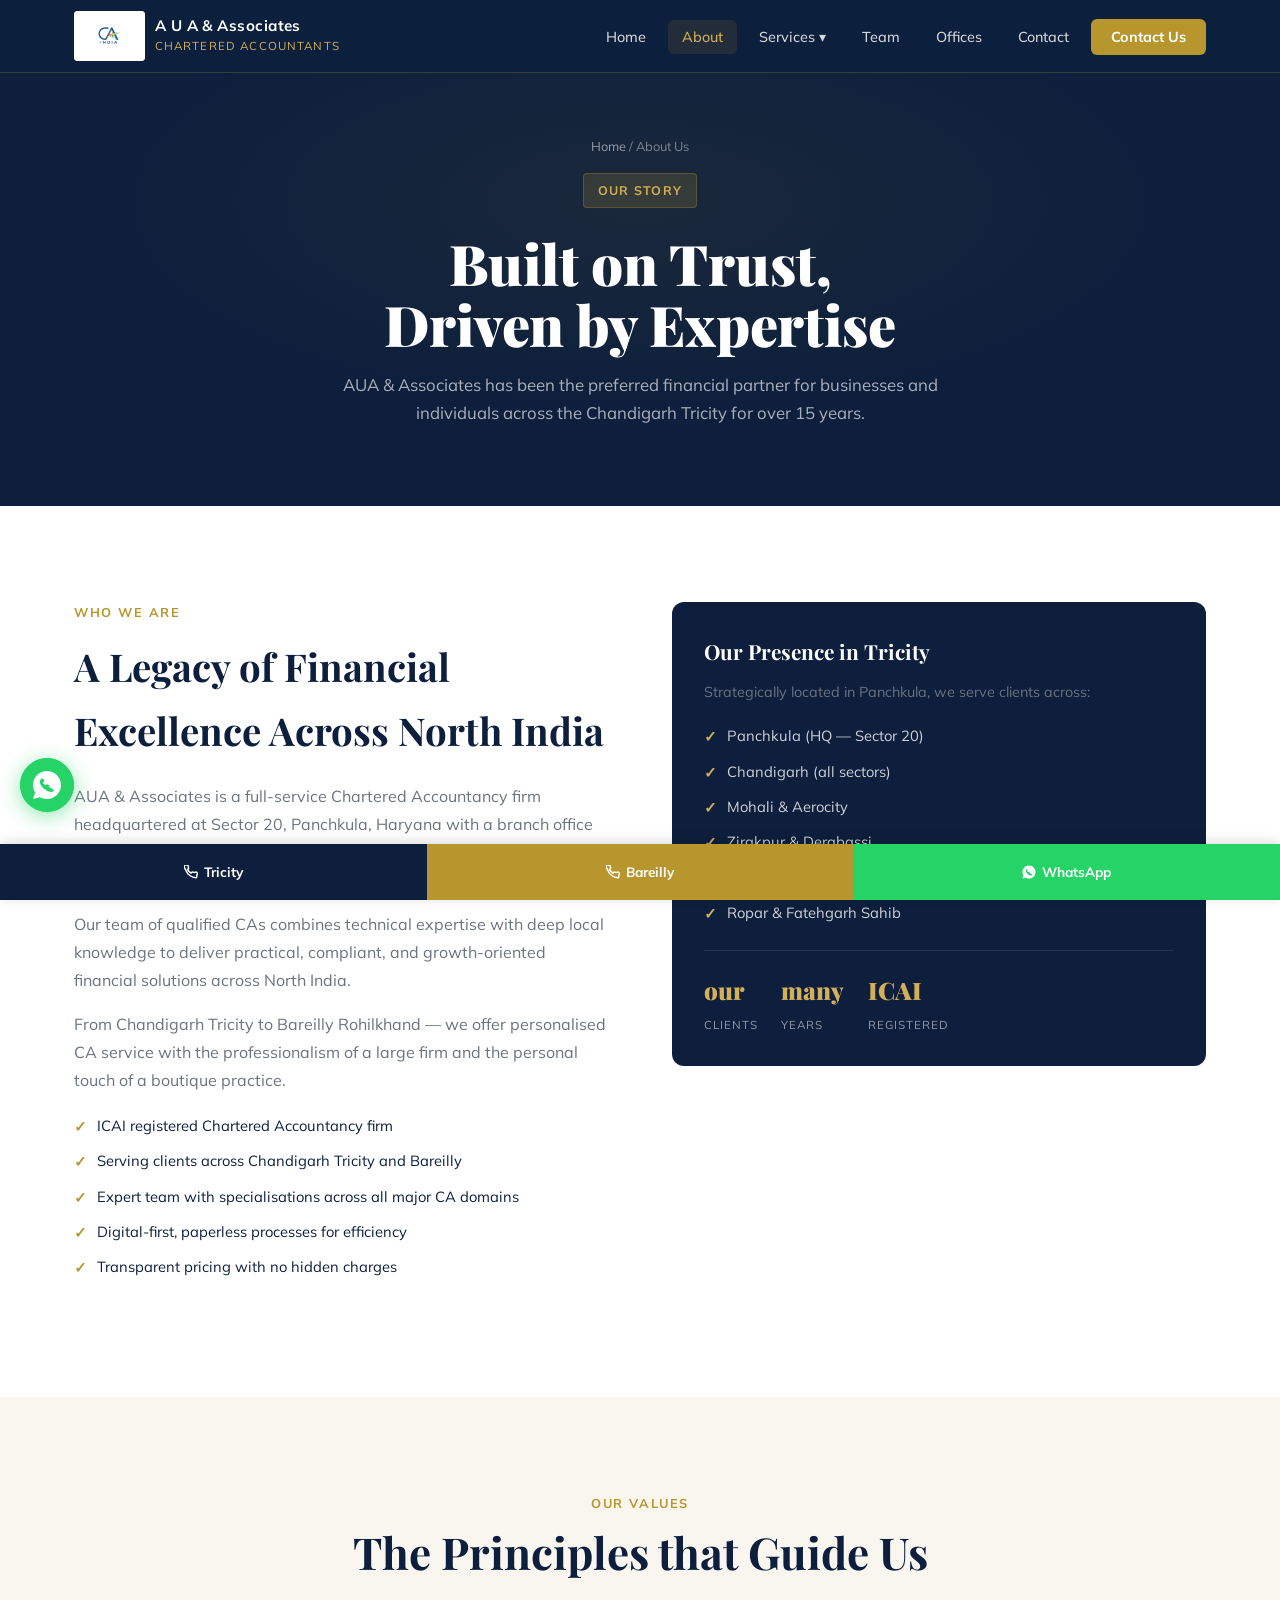
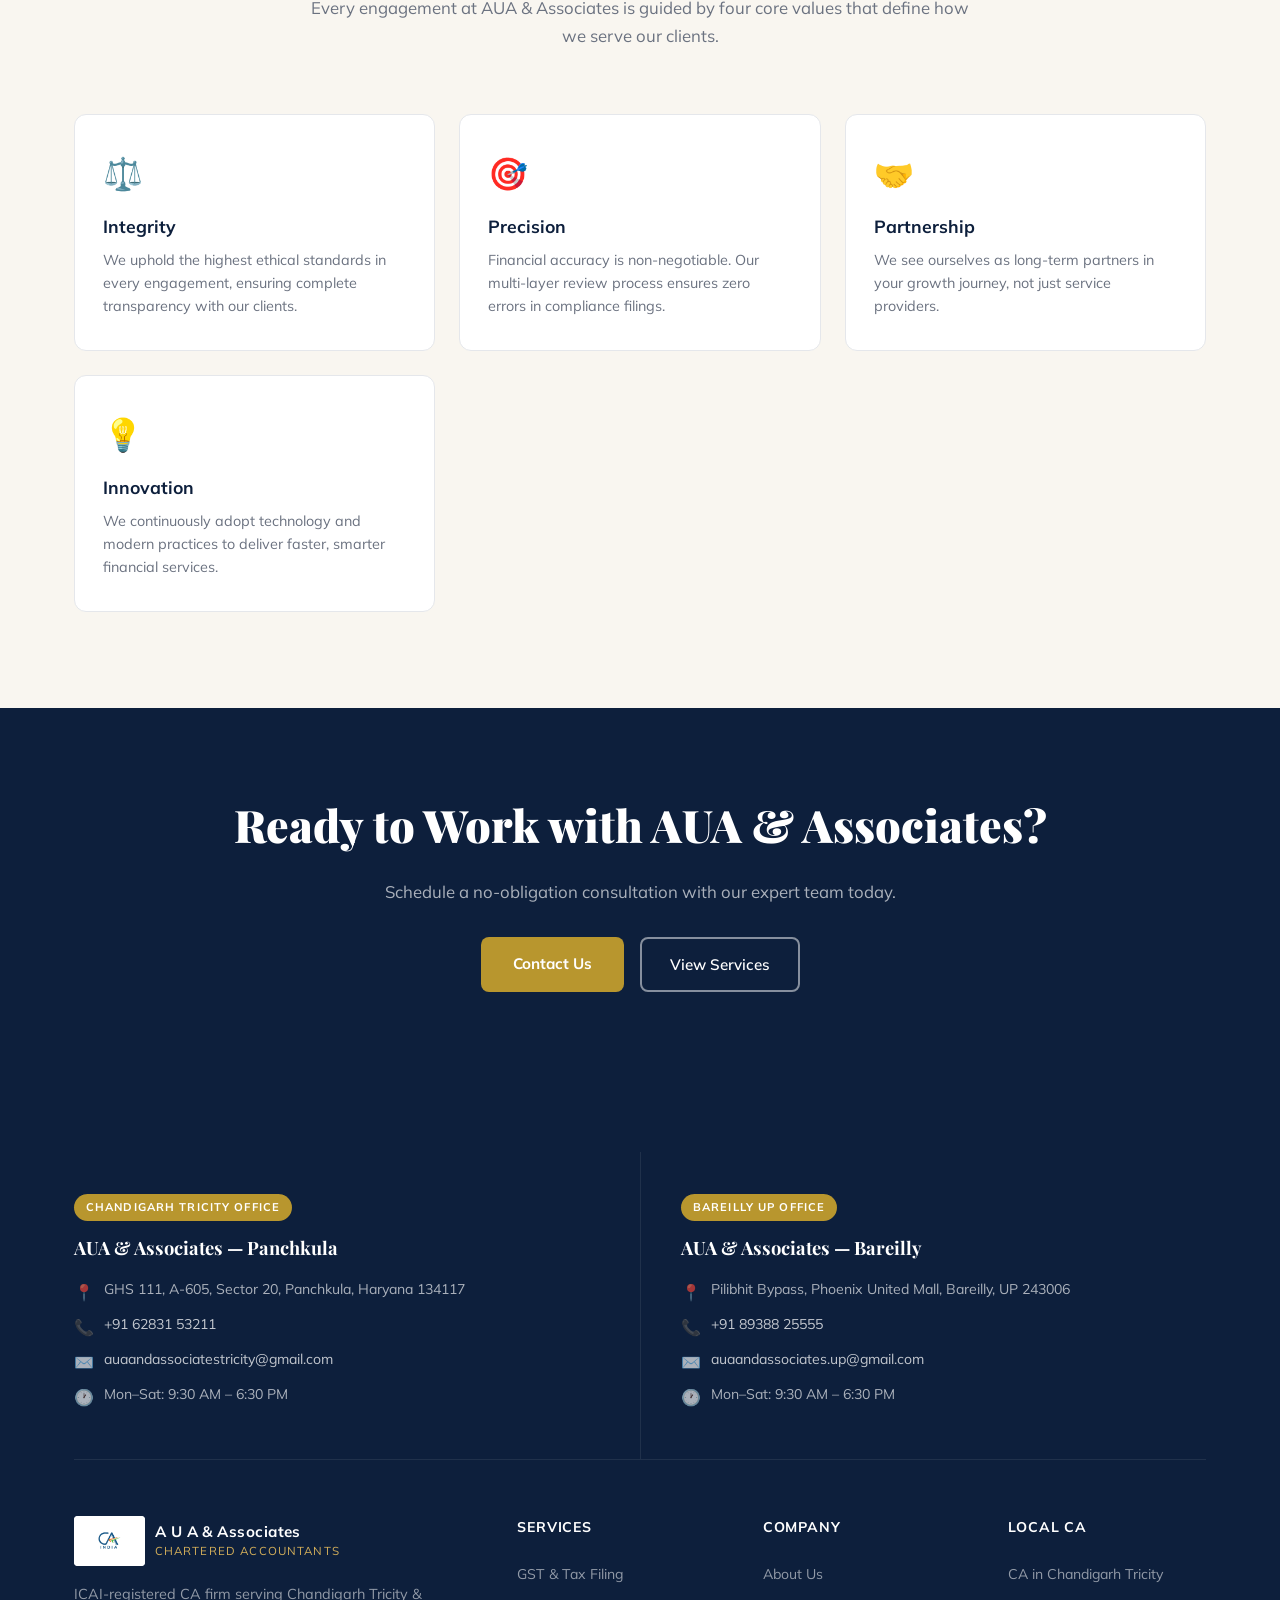
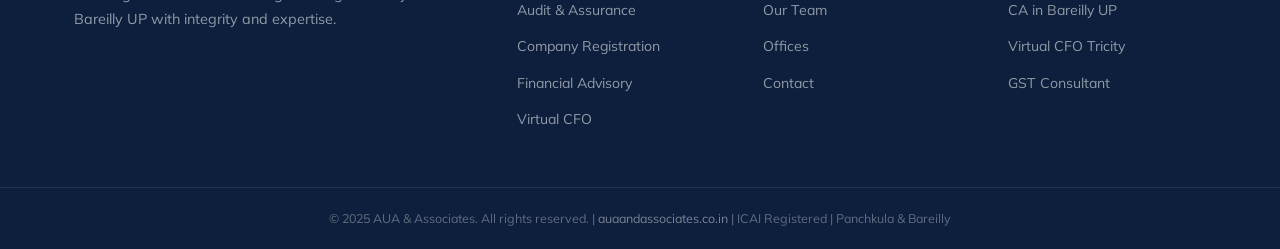
==== commit d7fb7ca9: "Add files via upload" ====
--- a/about.html
+++ b/about.html
@@ -163,7 +163,7 @@
 <section class="cta-banner">
   <div class="container">
     <h2>Ready to Work with AUA & Associates?</h2>
-    <p>Schedule a free, no-obligation consultation with our expert team today.</p>
+    <p>Schedule a no-obligation consultation with our expert team today.</p>
     <div class="cta-actions">
       <a href="contact.html" class="btn-primary">Contact Us</a>
       <a href="services.html" class="btn-outline-white">View Services</a>
@@ -172,37 +172,67 @@
 </section>
 
 <footer class="footer">
-  <div class="container footer-grid">
-    <div class="footer-brand">
-      <div class="logo"><img src="ca-india-logo.jpg" alt="CA India" class="ca-logo-img"><div class="logo-text"><span class="logo-main">A U A & Associates</span><span class="logo-sub">Chartered Accountants</span></div></div>
-      <p>CA firm serving Chandigarh Tricity &amp; Bareilly with integrity and expertise.</p>
-      <div class="footer-contact-items">
-                <span>📍 GHS 111, A-605, Sector 20, Panchkula, Haryana 134117</span>
-        <span>📍 Pilibhit Bypass, Phoenix United Mall, Bareilly, UP 243006</span>
-        <span>📞 <a href="tel:+916283153211">+91 6283 153 211</a> (Chandigarh)</span>
-        <span>📞 <a href="tel:+918938825555">+91 8938 825 555</a> (Bareilly)</span>
-        <span>✉️ <a href="/cdn-cgi/l/email-protection#cbaabeaaaaa5afaab8b8a4a8a2aabfaeb8bfb9a2a8a2bfb28baca6aaa2a7e5a8a4a6"><span class="__cf_email__" data-cfemail="4b2a3e2a2a252f2a38382428222a3f2e383f392228223f320b2c262a222765282426">[email&#160;protected]</span></a></span></a></span>
-      </div>
-    </div>
-    <div class="footer-links"><h4>Services</h4><ul><li><a href="gst-tax.html">GST & Tax Filing</a></li><li><a href="audit.html">Audit & Assurance</a></li><li><a href="company-registration.html">Company Registration</a></li><li><a href="financial-advisory.html">Financial Advisory</a></li><li><a href="virtual-cfo.html">Virtual CFO</a></li></ul></div>
-    <div class="footer-links"><h4>Company</h4><ul><li><a href="about.html">About Us</a></li><li><a href="team.html">Our Team</a></li><li><a href="offices.html">Offices</a></li><li><a href="contact.html">Contact</a></li></ul></div>
-    <div class="footer-links"><h4>CA in North India</h4><ul><li><a href="gst-tax.html">CA in Chandigarh</a></li><li><a href="gst-tax.html">CA in Panchkula</a></li><li><a href="gst-tax.html">CA in Mohali</a></li><li><a href="virtual-cfo.html">Virtual CFO Tricity</a></li></ul></div>
+  <div class="container">
+    <div class="footer-offices">
+      <div class="footer-office">
+        <div class="fo-badge">Chandigarh Tricity Office</div>
+        <h4>AUA &amp; Associates &mdash; Panchkula</h4>
+        <div class="fo-detail"><span class="fo-icon">&#128205;</span><span>GHS 111, A-605, Sector 20, Panchkula, Haryana 134117</span></div>
+        <div class="fo-detail"><span class="fo-icon">&#128222;</span><a href="tel:+916283153211">+91 62831 53211</a></div>
+        <div class="fo-detail"><span class="fo-icon">&#9993;&#65039;</span><a href="mailto:auaandassociatestricity@gmail.com">auaandassociatestricity@gmail.com</a></div>
+        <div class="fo-detail"><span class="fo-icon">&#128336;</span><span>Mon&ndash;Sat: 9:30 AM &ndash; 6:30 PM</span></div>
+      </div>
+      <div class="footer-office">
+        <div class="fo-badge">Bareilly UP Office</div>
+        <h4>AUA &amp; Associates &mdash; Bareilly</h4>
+        <div class="fo-detail"><span class="fo-icon">&#128205;</span><span>Pilibhit Bypass, Phoenix United Mall, Bareilly, UP 243006</span></div>
+        <div class="fo-detail"><span class="fo-icon">&#128222;</span><a href="tel:+918938825555">+91 89388 25555</a></div>
+        <div class="fo-detail"><span class="fo-icon">&#9993;&#65039;</span><a href="mailto:auaandassociates.up@gmail.com">auaandassociates.up@gmail.com</a></div>
+        <div class="fo-detail"><span class="fo-icon">&#128336;</span><span>Mon&ndash;Sat: 9:30 AM &ndash; 6:30 PM</span></div>
+      </div>
+    </div>
+    <div class="footer-grid">
+      <div class="footer-brand">
+        <div class="logo">
+          <img src="ca-india-logo.jpg" alt="CA India" class="ca-logo-img">
+          <div class="logo-text"><span class="logo-main">A U A &amp; Associates</span><span class="logo-sub">Chartered Accountants</span></div>
+        </div>
+        <p>ICAI-registered CA firm serving Chandigarh Tricity &amp; Bareilly UP with integrity and expertise.</p>
+      </div>
+      <div class="footer-links"><h4>Services</h4><ul>
+        <li><a href="gst-tax.html">GST &amp; Tax Filing</a></li>
+        <li><a href="audit.html">Audit &amp; Assurance</a></li>
+        <li><a href="company-registration.html">Company Registration</a></li>
+        <li><a href="financial-advisory.html">Financial Advisory</a></li>
+        <li><a href="virtual-cfo.html">Virtual CFO</a></li>
+      </ul></div>
+      <div class="footer-links"><h4>Company</h4><ul>
+        <li><a href="about.html">About Us</a></li>
+        <li><a href="team.html">Our Team</a></li>
+        <li><a href="offices.html">Offices</a></li>
+        <li><a href="contact.html">Contact</a></li>
+      </ul></div>
+      <div class="footer-links"><h4>Local CA</h4><ul>
+        <li><a href="ca-in-chandigarh-tricity.html">CA in Chandigarh Tricity</a></li>
+        <li><a href="ca-in-bareilly-up.html">CA in Bareilly UP</a></li>
+        <li><a href="virtual-cfo.html">Virtual CFO Tricity</a></li>
+        <li><a href="gst-tax.html">GST Consultant</a></li>
+      </ul></div>
+    </div>
   </div>
   <div class="footer-bottom">
-  <!-- WhatsApp Floating Button -->
+    <p>&copy; 2025 AUA &amp; Associates. All rights reserved. | <a href="https://auaandassociates.co.in">auaandassociates.co.in</a> | ICAI Registered | Panchkula &amp; Bareilly</p>
+  </div>
   <a id="whatsapp-float" href="https://wa.me/916283153211?text=Hello%20AUA%20%26%20Associates%2C%20I%20need%20CA%20services." target="_blank" rel="noopener" aria-label="Chat on WhatsApp">
-    <svg xmlns="http://www.w3.org/2000/svg" viewBox="0 0 54 54" width="54" height="54">
-      <circle cx="27" cy="27" r="27" fill="#25D366"/>
-      <path fill="#ffffff" d="M27 13C19.3 13 13 19.3 13 27c0 2.7.74 5.23 2.03 7.39L13 41l6.78-1.78A13.93 13.93 0 0027 41c7.7 0 14-6.3 14-14s-6.3-14-14-14zm7.14 19.14c-.3.84-1.76 1.6-2.4 1.7-.62.1-1.38.14-4.3-.9-3.6-1.3-5.9-4.96-6.08-5.19-.18-.23-1.46-1.94-1.46-3.7 0-1.76.92-2.62 1.24-2.98.32-.36.7-.45.94-.45h.66c.22 0 .5-.08.78.6.3.68 1.02 2.46.06 2.68l-.3.12c-.36.14-.62.24-.52.48.12.26.52.96 1.1 1.56.76.76 1.4 1 1.58 1.1.18.1.3.08.42-.06.12-.14.5-.58.64-.78.14-.2.28-.16.46-.1.18.06 1.12.52 1.3.62l.38.18c.26.12.42.2.48.3.06.1.06.6-.24 1.42z"/>
-    </svg>
+    <svg xmlns="http://www.w3.org/2000/svg" viewBox="0 0 54 54" width="54" height="54"><circle cx="27" cy="27" r="27" fill="#25D366"/><path fill="#fff" d="M27 13C19.3 13 13 19.3 13 27c0 2.7.74 5.23 2.03 7.39L13 41l6.78-1.78A13.93 13.93 0 0027 41c7.7 0 14-6.3 14-14s-6.3-14-14-14zm7.14 19.14c-.3.84-1.76 1.6-2.4 1.7-.62.1-1.38.14-4.3-.9-3.6-1.3-5.9-4.96-6.08-5.19-.18-.23-1.46-1.94-1.46-3.7 0-1.76.92-2.62 1.24-2.98.32-.36.7-.45.94-.45h.66c.22 0 .5-.08.78.6.3.68 1.02 2.46.06 2.68l-.3.12c-.36.14-.62.24-.52.48.12.26.52.96 1.1 1.56.76.76 1.4 1 1.58 1.1.18.1.3.08.42-.06.12-.14.5-.58.64-.78.14-.2.28-.16.46-.1.18.06 1.12.52 1.3.62l.38.18c.26.12.42.2.48.3.06.1.06.6-.24 1.42z"/></svg>
   </a>
-  <!-- Back to Top -->
   <button id="back-to-top" aria-label="Back to top">&#8679;</button>
-  <!-- Mobile Bottom Bar -->
   <div id="mobile-call-bar">
-    <a href="tel:+916283153211" class="mcb-btn mcb-call">
-      <svg width="16" height="16" viewBox="0 0 24 24" fill="none" stroke="currentColor" stroke-width="2.5" stroke-linecap="round" stroke-linejoin="round"><path d="M22 16.92v3a2 2 0 01-2.18 2 19.79 19.79 0 01-8.63-3.07A19.5 19.5 0 013.07 8.81 19.79 19.79 0 01.12 2.18 2 2 0 012.1 0h3a2 2 0 012 1.72c.127.96.361 1.903.7 2.81a2 2 0 01-.45 2.11L6.09 7.91a16 16 0 006 6l1.27-1.27a2 2 0 012.11-.45c.907.339 1.85.573 2.81.7A2 2 0 0122 16.92z"/></svg>
-      Call Now
-    </a>
-    <a href="https://wa.me/916283153211?text=Hello%20AUA%20%26%20Associates%2C%20I%20need%20CA%20services." target="_blank" rel="noopener" class="mcb-btn mcb-wa">
-      <svg width="16" height="16" viewBox="0 0 32 32" fill="currentColor"><path d="M16 1C7.716 1 1 7.716 1 16c0 2.628.687 5.095 1.886 7.232L1 31l8.013-2.1A14.94 14.94 0 0016 31c8.284 0 15-6.716 15-15S24.284 1 16 1zm7.5 21.07c-.31.872-1.54 1.596-2.52 1.806-.672.142-1.55.255-4.506-1.012-3.784-1.61-6.226-5.45-6.415-5.702-.182-.25-1.53-2.035-1.53-3.882 0-1.847.966-2.753 1.308-3.13.31-.34.677-.425.903-.425l.65.012c.208.01.488-.079.764.583.285.68.97 2.35.055 2.67l-.32.125c-.3+    <a href="tel:+916283153211" class="mcb-btn mcb-call"><svg width="14" height="14" viewBox="0 0 24 24" fill="none" stroke="currentColor" stroke-width="2.5" stroke-linecap="round" stroke-linejoin="round"><path d="M22 16.92v3a2 2 0 01-2.18 2 19.79 19.79 0 01-8.63-3.07A19.5 19.5 0 013.07 8.81 19.79 19.79 0 01.12 2.18 2 2 0 012.1 0h3a2 2 0 012 1.72c.127.96.361 1.903.7 2.81a2 2 0 01-.45 2.11L6.09 7.91a16 16 0 006 6l1.27-1.27a2 2 0 012.11-.45c.907.339 1.85.573 2.81.7A2 2 0 0122 16.92z"/></svg>Tricity</a>
+    <a href="tel:+918938825555" class="mcb-btn mcb-enquire"><svg width="14" height="14" viewBox="0 0 24 24" fill="none" stroke="currentColor" stroke-width="2.5" stroke-linecap="round" stroke-linejoin="round"><path d="M22 16.92v3a2 2 0 01-2.18 2 19.79 19.79 0 01-8.63-3.07A19.5 19.5 0 013.07 8.81 19.79 19.79 0 01.12 2.18 2 2 0 012.1 0h3a2 2 0 012 1.72c.127.96.361 1.903.7 2.81a2 2 0 01-.45 2.11L6.09 7.91a16 16 0 006 6l1.27-1.27a2 2 0 012.11-.45c.907.339 1.85.573 2.81.7A2 2 0 0122 16.92z"/></svg>Bareilly</a>
+    <a href="https://wa.me/916283153211?text=Hello%20AUA%20%26%20Associates%2C%20I%20need%20CA%20services." target="_blank" rel="noopener" class="mcb-btn mcb-wa"><svg width="14" height="14" viewBox="0 0 32 32" fill="currentColor"><path d="M16 1C7.716 1 1 7.716 1 16c0 2.628.687 5.095 1.886 7.232L1 31l8.013-2.1A14.94 14.94 0 0016 31c8.284 0 15-6.716 15-15S24.284 1 16 1zm7.5 21.07c-.31.872-1.54 1.596-2.52 1.806-.672.142-1.55.255-4.506-1.012-3.784-1.61-6.226-5.45-6.415-5.702-.182-.25-1.53-2.035-1.53-3.882 0-1.847.966-2.753 1.308-3.13.31-.34.677-.425.903-.425l.65.012c.208.01.488-.079.764.583.285.68.97 2.35.055 2.67l-.32.125c-.377.15-.655.26-.546.508.12.27.534 1.01 1.148 1.633.788.795 1.45 1.04 1.65 1.155.2.115.317.096.435-.058.117-.154.503-.596.617-.796.114-.2.228-.166.456-.1.228.066 1.14.528 1.33.624l.38.18c.265.124.43.2.48.306.05.106.05.6-.24 1.42z"/></svg>WhatsApp</a>
+  </div>
+</footer>
+<script src="main.js"></script>
+</body>
+</html>
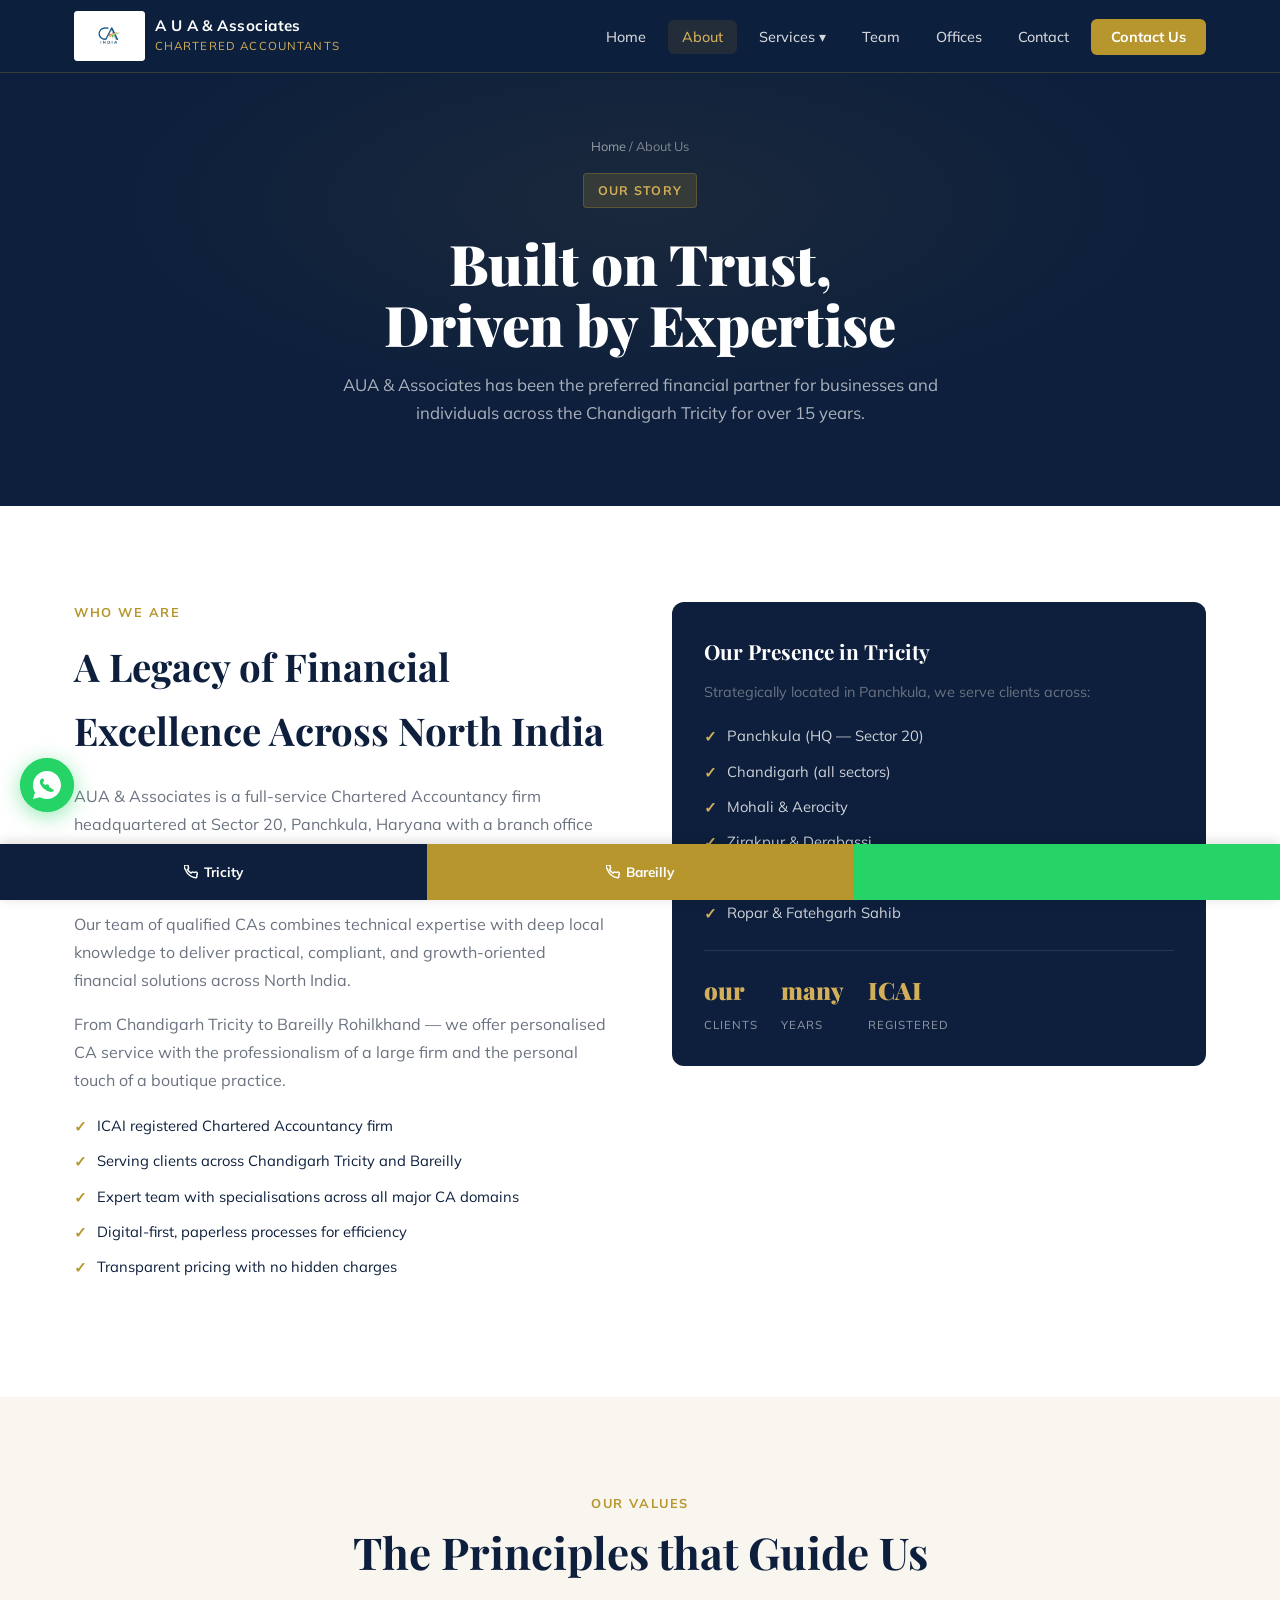
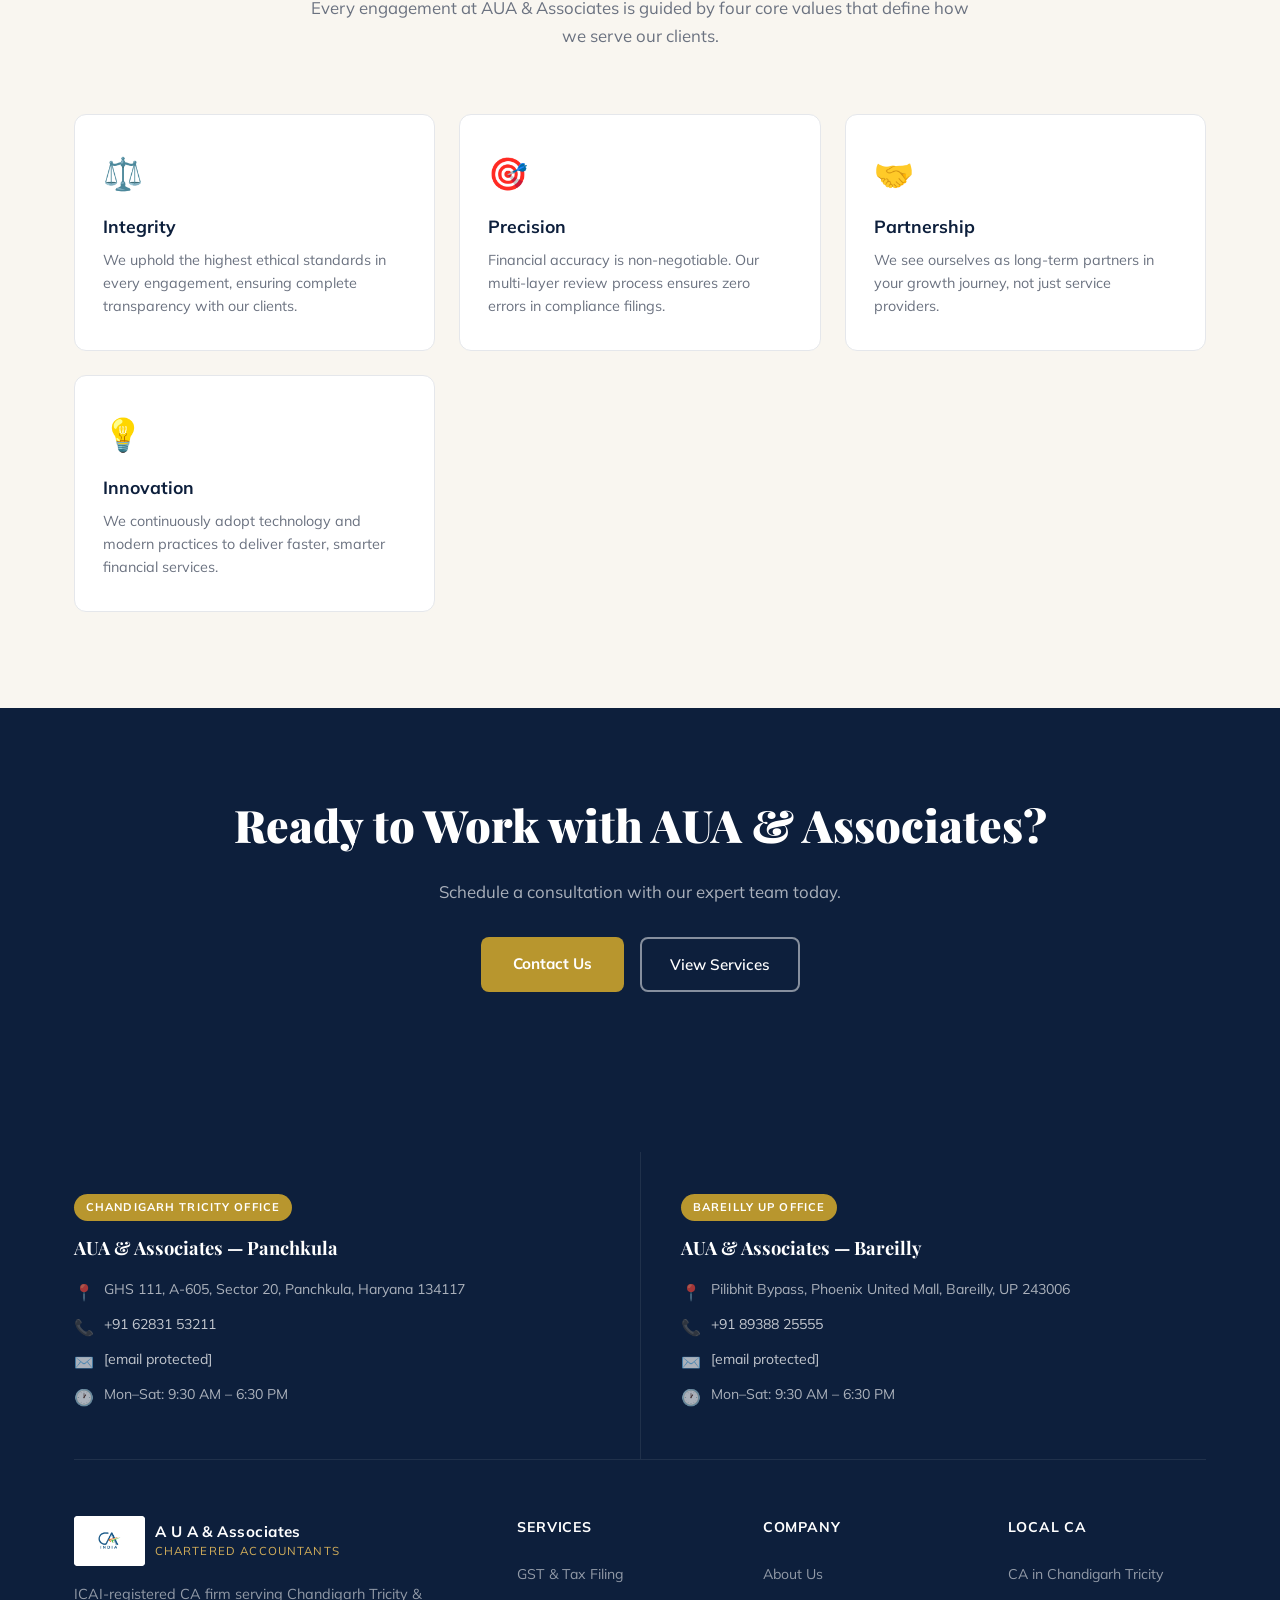
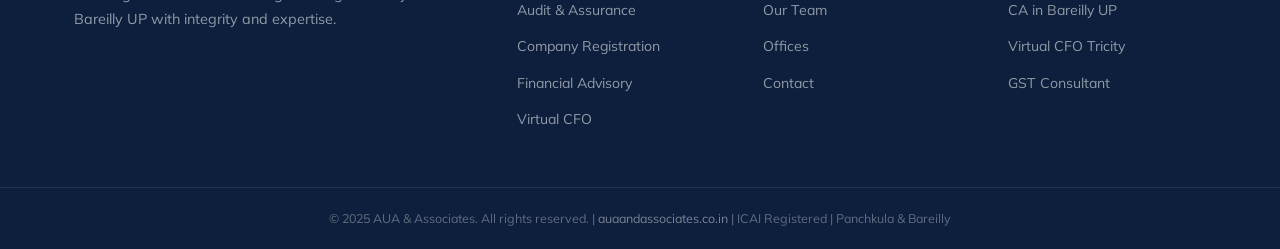
==== commit eb2bdb80: "Add files via upload" ====
--- a/about.html
+++ b/about.html
@@ -163,7 +163,7 @@
 <section class="cta-banner">
   <div class="container">
     <h2>Ready to Work with AUA & Associates?</h2>
-    <p>Schedule a no-obligation consultation with our expert team today.</p>
+    <p>Schedule a consultation with our expert team today.</p>
     <div class="cta-actions">
       <a href="contact.html" class="btn-primary">Contact Us</a>
       <a href="services.html" class="btn-outline-white">View Services</a>
@@ -179,7 +179,7 @@
         <h4>AUA &amp; Associates &mdash; Panchkula</h4>
         <div class="fo-detail"><span class="fo-icon">&#128205;</span><span>GHS 111, A-605, Sector 20, Panchkula, Haryana 134117</span></div>
         <div class="fo-detail"><span class="fo-icon">&#128222;</span><a href="tel:+916283153211">+91 62831 53211</a></div>
-        <div class="fo-detail"><span class="fo-icon">&#9993;&#65039;</span><a href="mailto:auaandassociatestricity@gmail.com">auaandassociatestricity@gmail.com</a></div>
+        <div class="fo-detail"><span class="fo-icon">&#9993;&#65039;</span><a href="/cdn-cgi/l/email-protection#abcadecacac5cfcad8d8c4c8c2cadfced8dfd9c2c8c2dfd2ebccc6cac2c785c8c4c6"><span class="__cf_email__" data-cfemail="65041004040b010416160a060c0411001611170c060c111c250208040c094b060a08">[email&#160;protected]</span></a></div>
         <div class="fo-detail"><span class="fo-icon">&#128336;</span><span>Mon&ndash;Sat: 9:30 AM &ndash; 6:30 PM</span></div>
       </div>
       <div class="footer-office">
@@ -187,7 +187,7 @@
         <h4>AUA &amp; Associates &mdash; Bareilly</h4>
         <div class="fo-detail"><span class="fo-icon">&#128205;</span><span>Pilibhit Bypass, Phoenix United Mall, Bareilly, UP 243006</span></div>
         <div class="fo-detail"><span class="fo-icon">&#128222;</span><a href="tel:+918938825555">+91 89388 25555</a></div>
-        <div class="fo-detail"><span class="fo-icon">&#9993;&#65039;</span><a href="mailto:auaandassociates.up@gmail.com">auaandassociates.up@gmail.com</a></div>
+        <div class="fo-detail"><span class="fo-icon">&#9993;&#65039;</span><a href="/cdn-cgi/l/email-protection#18796d7979767c796b6b777b71796c7d6b366d68587f75797174367b7775"><span class="__cf_email__" data-cfemail="42233723232c262331312d212b233627316c373202252f232b2e6c212d2f">[email&#160;protected]</span></a></div>
         <div class="fo-detail"><span class="fo-icon">&#128336;</span><span>Mon&ndash;Sat: 9:30 AM &ndash; 6:30 PM</span></div>
       </div>
     </div>
@@ -230,9 +230,4 @@
   <div id="mobile-call-bar">
     <a href="tel:+916283153211" class="mcb-btn mcb-call"><svg width="14" height="14" viewBox="0 0 24 24" fill="none" stroke="currentColor" stroke-width="2.5" stroke-linecap="round" stroke-linejoin="round"><path d="M22 16.92v3a2 2 0 01-2.18 2 19.79 19.79 0 01-8.63-3.07A19.5 19.5 0 013.07 8.81 19.79 19.79 0 01.12 2.18 2 2 0 012.1 0h3a2 2 0 012 1.72c.127.96.361 1.903.7 2.81a2 2 0 01-.45 2.11L6.09 7.91a16 16 0 006 6l1.27-1.27a2 2 0 012.11-.45c.907.339 1.85.573 2.81.7A2 2 0 0122 16.92z"/></svg>Tricity</a>
     <a href="tel:+918938825555" class="mcb-btn mcb-enquire"><svg width="14" height="14" viewBox="0 0 24 24" fill="none" stroke="currentColor" stroke-width="2.5" stroke-linecap="round" stroke-linejoin="round"><path d="M22 16.92v3a2 2 0 01-2.18 2 19.79 19.79 0 01-8.63-3.07A19.5 19.5 0 013.07 8.81 19.79 19.79 0 01.12 2.18 2 2 0 012.1 0h3a2 2 0 012 1.72c.127.96.361 1.903.7 2.81a2 2 0 01-.45 2.11L6.09 7.91a16 16 0 006 6l1.27-1.27a2 2 0 012.11-.45c.907.339 1.85.573 2.81.7A2 2 0 0122 16.92z"/></svg>Bareilly</a>
-    <a href="https://wa.me/916283153211?text=Hello%20AUA%20%26%20Associates%2C%20I%20need%20CA%20services." target="_blank" rel="noopener" class="mcb-btn mcb-wa"><svg width="14" height="14" viewBox="0 0 32 32" fill="currentColor"><path d="M16 1C7.716 1 1 7.716 1 16c0 2.628.687 5.095 1.886 7.232L1 31l8.013-2.1A14.94 14.94 0 0016 31c8.284 0 15-6.716 15-15S24.284 1 16 1zm7.5 21.07c-.31.872-1.54 1.596-2.52 1.806-.672.142-1.55.255-4.506-1.012-3.784-1.61-6.226-5.45-6.415-5.702-.182-.25-1.53-2.035-1.53-3.882 0-1.847.966-2.753 1.308-3.13.31-.34.677-.425.903-.425l.65.012c.208.01.488-.079.764.583.285.68.97 2.35.055 2.67l-.32.125c-.377.15-.655.26-.546.508.12.27.534 1.01 1.148 1.633.788.795 1.45 1.04 1.65 1.155.2.115.317.096.435-.058.117-.154.503-.596.617-.796.114-.2.228-.166.456-.1.228.066 1.14.528 1.33.624l.38.18c.265.124.43.2.48.306.05.106.05.6-.24 1.42z"/></svg>WhatsApp</a>
-  </div>
-</footer>
-<script src="main.js"></script>
-</body>
-</html>+    <a href="https://wa.me/916283153211?text=Hello%20AUA%20%26%20Associates%2C%20I%20need%20CA%20services." target="_blank" rel="noopener" class="mcb-btn mcb-wa"><svg width="14" height="14" viewBox="0 0 32 32" fill="currentColor"><path d="M16 1C7.716 1 1 7.716 1 16c0 2.628.687 5.095 1.886 7.232L1 31l8.013-2.1A14.94 14.94 0 0016 31c8.284 0 15-6.716 15-15S24.284 1 16 1zm7.5 21.07c-.31.872-1.54 1.596-2.52 1.806-.672.142-1.55.255-4.506-1.012-3.784-1.61-6.226-5.45-6.415-5.702-.182-.25-1.53-2.035-1.53-3.882 0-1.847.966-2.753 1.308-3.13.31-.34.677-.425.903-.425l.65.012c.208.01.488-.079.764.583.285.68.97 2.35.055 2.67l-.32.125c
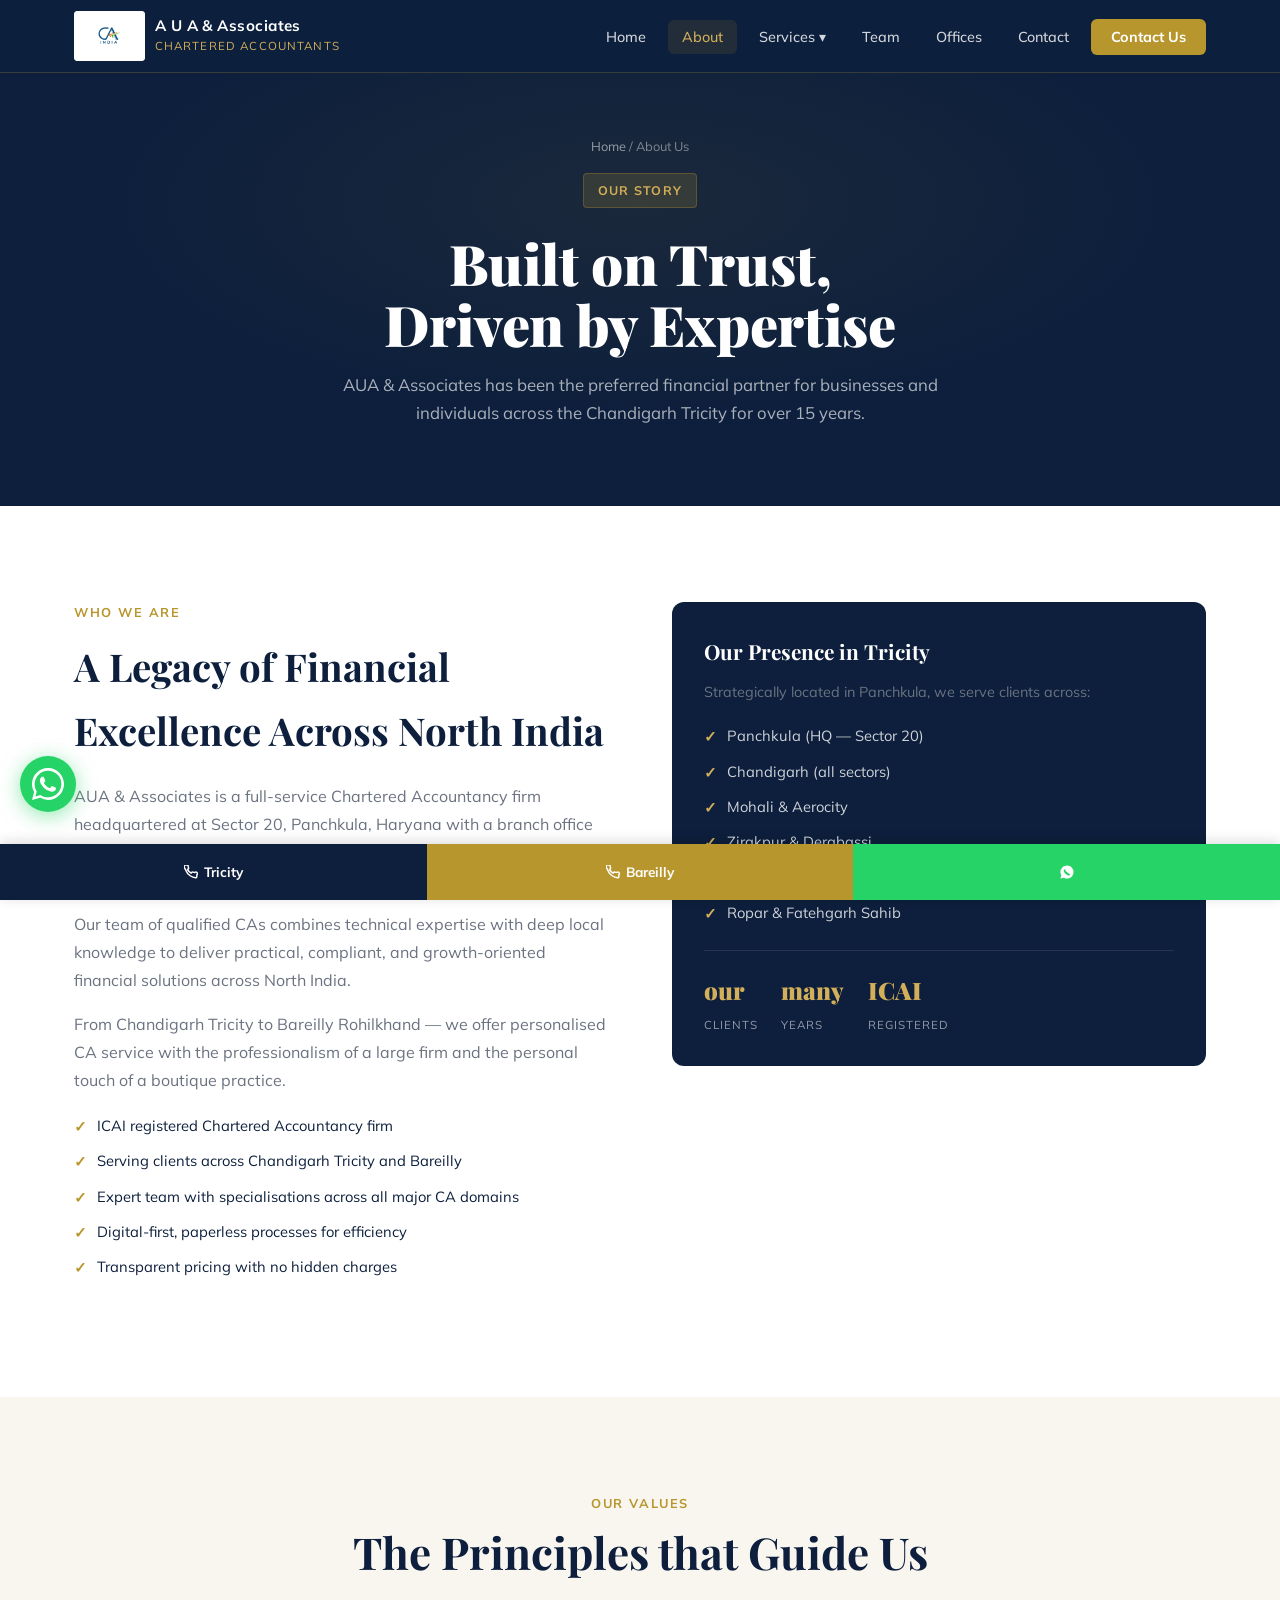
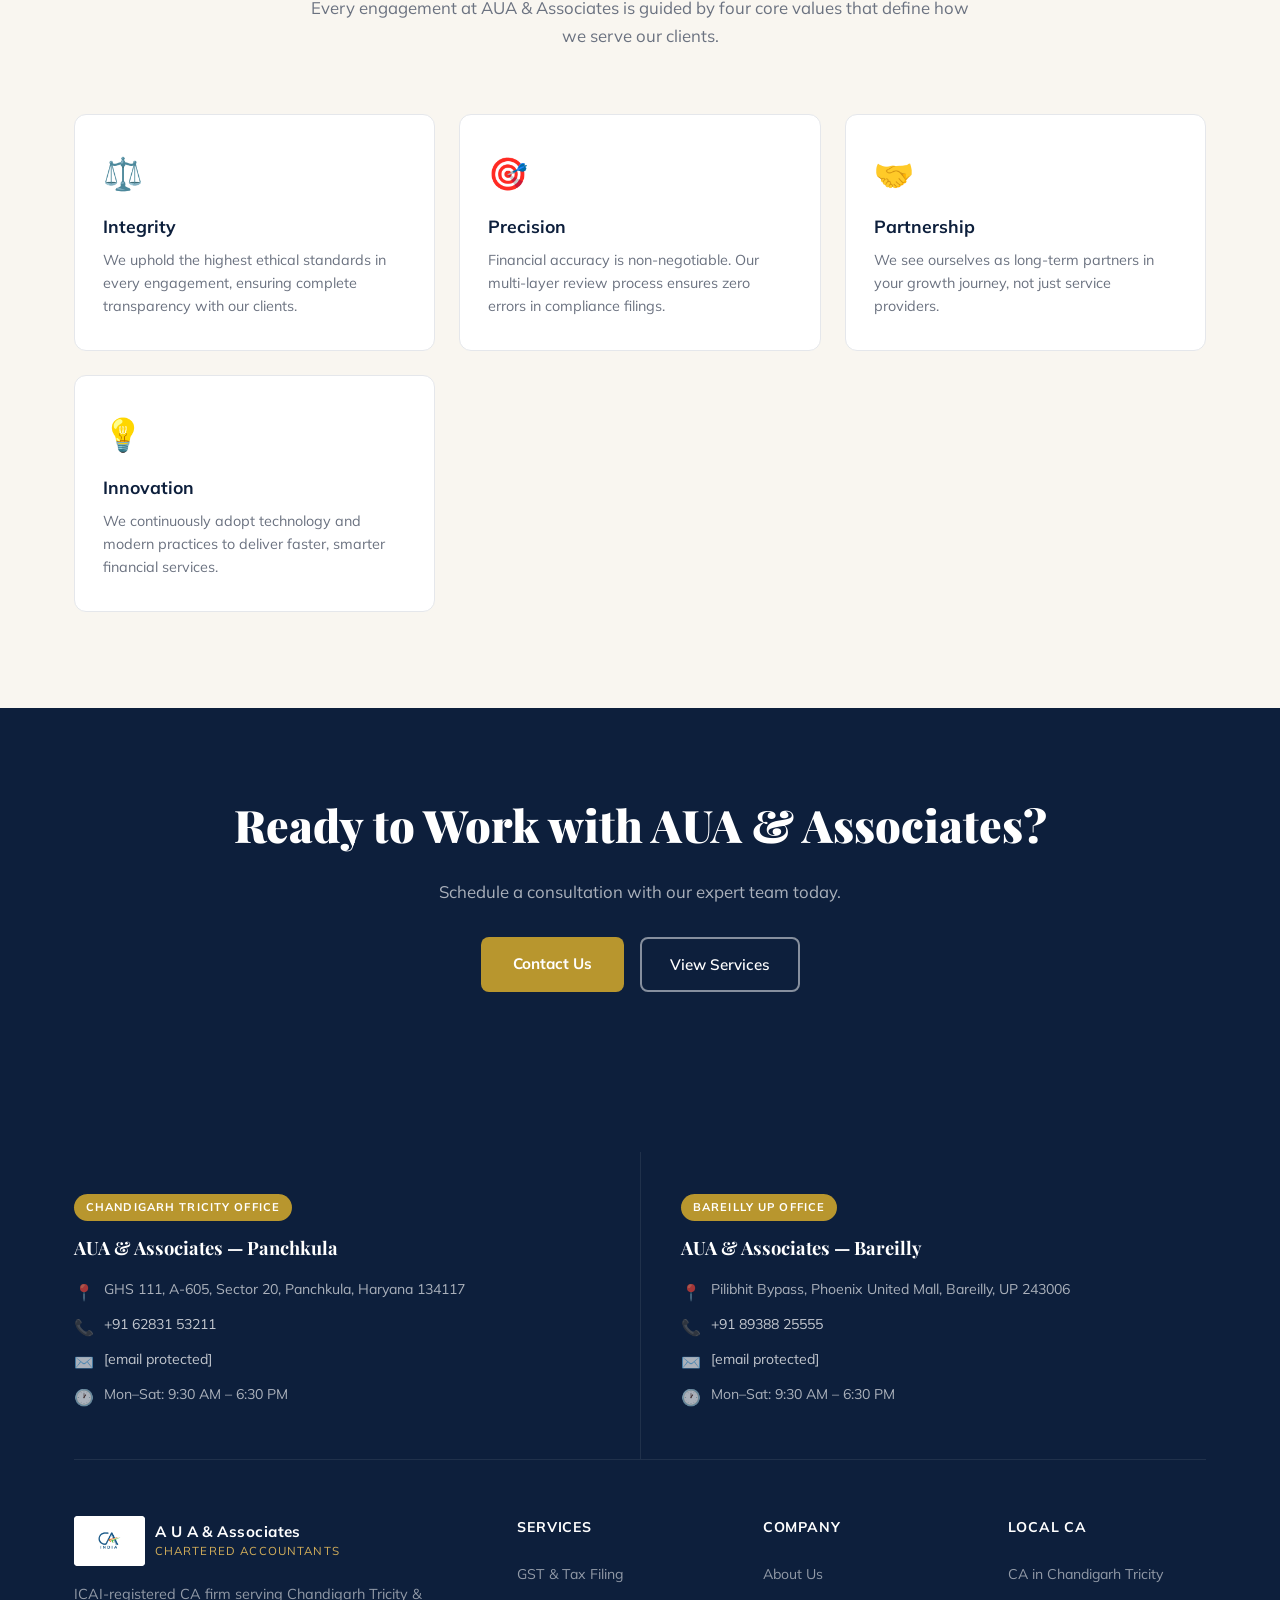
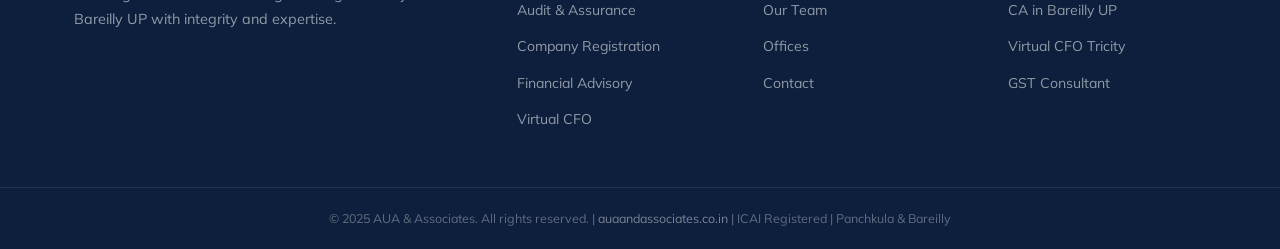
==== commit df9a1f14: "Add files via upload" ====
--- a/about.html
+++ b/about.html
@@ -63,8 +63,8 @@
       <img src="ca-india-logo.jpg" alt="CA India" class="ca-logo-img">
       <div class="logo-text"><span class="logo-main">A U A & Associates</span><span class="logo-sub">Chartered Accountants</span></div>
     </a>
-    <button class="nav-hamburger hamburger" class="nav-hamburger" id="hamburger" aria-label="Toggle menu" aria-expanded="false"><span></span><span></span><span></span></button>
-    <ul class="nav-links" class="nav-menu" id="navLinks">
+    <button class="nav-hamburger hamburger" id="hamburger" aria-label="Toggle menu" aria-expanded="false"><span></span><span></span><span></span></button>
+    <ul class="nav-links nav-menu" id="navLinks">
       <li><a href="index.html">Home</a></li>
       <li><a href="about.html" class="active">About</a></li>
       <li class="dropdown"><a href="services.html">Services ▾</a>
@@ -224,10 +224,16 @@
     <p>&copy; 2025 AUA &amp; Associates. All rights reserved. | <a href="https://auaandassociates.co.in">auaandassociates.co.in</a> | ICAI Registered | Panchkula &amp; Bareilly</p>
   </div>
   <a id="whatsapp-float" href="https://wa.me/916283153211?text=Hello%20AUA%20%26%20Associates%2C%20I%20need%20CA%20services." target="_blank" rel="noopener" aria-label="Chat on WhatsApp">
-    <svg xmlns="http://www.w3.org/2000/svg" viewBox="0 0 54 54" width="54" height="54"><circle cx="27" cy="27" r="27" fill="#25D366"/><path fill="#fff" d="M27 13C19.3 13 13 19.3 13 27c0 2.7.74 5.23 2.03 7.39L13 41l6.78-1.78A13.93 13.93 0 0027 41c7.7 0 14-6.3 14-14s-6.3-14-14-14zm7.14 19.14c-.3.84-1.76 1.6-2.4 1.7-.62.1-1.38.14-4.3-.9-3.6-1.3-5.9-4.96-6.08-5.19-.18-.23-1.46-1.94-1.46-3.7 0-1.76.92-2.62 1.24-2.98.32-.36.7-.45.94-.45h.66c.22 0 .5-.08.78.6.3.68 1.02 2.46.06 2.68l-.3.12c-.36.14-.62.24-.52.48.12.26.52.96 1.1 1.56.76.76 1.4 1 1.58 1.1.18.1.3.08.42-.06.12-.14.5-.58.64-.78.14-.2.28-.16.46-.1.18.06 1.12.52 1.3.62l.38.18c.26.12.42.2.48.3.06.1.06.6-.24 1.42z"/></svg>
+    <svg xmlns="http://www.w3.org/2000/svg" viewBox="0 0 24 24" fill="white" width="30" height="30"><path d="M20.52 3.48A11.93 11.93 0 0 0 12 0C5.37 0 0 5.37 0 12c0 2.11.55 4.17 1.6 5.98L0 24l6.18-1.62A11.94 11.94 0 0 0 12 24c6.63 0 12-5.37 12-12 0-3.21-1.25-6.23-3.48-8.52zM12 22c-1.85 0-3.66-.5-5.24-1.44l-.37-.22-3.87 1.02 1.04-3.78-.24-.39A9.94 9.94 0 0 1 2 12C2 6.48 6.48 2 12 2c2.67 0 5.18 1.04 7.07 2.93A9.94 9.94 0 0 1 22 12c0 5.52-4.48 10-10 10zm5.44-7.4c-.3-.15-1.77-.87-2.04-.97-.28-.1-.48-.15-.68.15s-.78.97-.96 1.17c-.18.2-.35.22-.65.07a8.16 8.16 0 0 1-2.4-1.48 9.04 9.04 0 0 1-1.66-2.06c-.17-.3-.02-.46.13-.6.13-.13.3-.35.45-.52.15-.17.2-.3.3-.5.1-.2.05-.37-.02-.52-.08-.15-.68-1.63-.93-2.23-.24-.58-.49-.5-.68-.51l-.58-.01c-.2 0-.52.07-.79.37s-1.03 1.01-1.03 2.46 1.06 2.86 1.2 3.06c.15.2 2.08 3.18 5.04 4.46.7.3 1.25.49 1.68.62.7.22 1.34.19 1.85.12.56-.09 1.77-.72 2.02-1.42.25-.7.25-1.3.17-1.42-.07-.13-.27-.2-.57-.35z"/></svg>
   </a>
   <button id="back-to-top" aria-label="Back to top">&#8679;</button>
   <div id="mobile-call-bar">
     <a href="tel:+916283153211" class="mcb-btn mcb-call"><svg width="14" height="14" viewBox="0 0 24 24" fill="none" stroke="currentColor" stroke-width="2.5" stroke-linecap="round" stroke-linejoin="round"><path d="M22 16.92v3a2 2 0 01-2.18 2 19.79 19.79 0 01-8.63-3.07A19.5 19.5 0 013.07 8.81 19.79 19.79 0 01.12 2.18 2 2 0 012.1 0h3a2 2 0 012 1.72c.127.96.361 1.903.7 2.81a2 2 0 01-.45 2.11L6.09 7.91a16 16 0 006 6l1.27-1.27a2 2 0 012.11-.45c.907.339 1.85.573 2.81.7A2 2 0 0122 16.92z"/></svg>Tricity</a>
     <a href="tel:+918938825555" class="mcb-btn mcb-enquire"><svg width="14" height="14" viewBox="0 0 24 24" fill="none" stroke="currentColor" stroke-width="2.5" stroke-linecap="round" stroke-linejoin="round"><path d="M22 16.92v3a2 2 0 01-2.18 2 19.79 19.79 0 01-8.63-3.07A19.5 19.5 0 013.07 8.81 19.79 19.79 0 01.12 2.18 2 2 0 012.1 0h3a2 2 0 012 1.72c.127.96.361 1.903.7 2.81a2 2 0 01-.45 2.11L6.09 7.91a16 16 0 006 6l1.27-1.27a2 2 0 012.11-.45c.907.339 1.85.573 2.81.7A2 2 0 0122 16.92z"/></svg>Bareilly</a>
-    <a href="https://wa.me/916283153211?text=Hello%20AUA%20%26%20Associates%2C%20I%20need%20CA%20services." target="_blank" rel="noopener" class="mcb-btn mcb-wa"><svg width="14" height="14" viewBox="0 0 32 32" fill="currentColor"><path d="M16 1C7.716 1 1 7.716 1 16c0 2.628.687 5.095 1.886 7.232L1 31l8.013-2.1A14.94 14.94 0 0016 31c8.284 0 15-6.716 15-15S24.284 1 16 1zm7.5 21.07c-.31.872-1.54 1.596-2.52 1.806-.672.142-1.55.255-4.506-1.012-3.784-1.61-6.226-5.45-6.415-5.702-.182-.25-1.53-2.035-1.53-3.882 0-1.847.966-2.753 1.308-3.13.31-.34.677-.425.903-.425l.65.012c.208.01.488-.079.764.583.285.68.97 2.35.055 2.67l-.32.125c+    <a href="https://wa.me/916283153211?text=Hello%20AUA%20%26%20Associates%2C%20I%20need%20CA%20services." target="_blank" rel="noopener" class="mcb-btn mcb-wa"><svg width="14" height="14" viewBox="0 0 32 32" fill="currentColor"><path d="M16 1C7.716 1 1 7.716 1 16c0 2.628.687 5.095 1.886 7.232L1 31l8.013-2.1A14.94 14.94 0 0016 31c8.284 0 15-6.716 15-15S24.284 1 16 1zm7.5 21.07c-.31.872-1.54 1.596-2.52 1.806-.672.142-1.55.255-4.506-1.012-3.784-1.61-6.226-5.45-6.415-5.702-.182-.25-1.53-2.035-1.53-3.882 0-1.847.966-2.753 1.308-3.13.31-.34.677-.425.903-.425l.65.012c.208.01.488-.079.764.583.285.68.97 2.35.055 2.67l-.32.125c
+    </div>
+  </div>
+</footer>
+<script src="main.js" defer></script>
+</body>
+</html>
--- a/style.css
+++ b/style.css
@@ -412,8 +412,8 @@
 #back-to-top.visible { opacity: 1; transform: translateY(0); pointer-events: auto; }
 #back-to-top:hover { background: var(--gold); }
 
-#whatsapp-float { position: fixed; bottom: 88px; left: 20px; z-index: 900; width: 54px; height: 54px; border-radius: 50%; background: #25D366; display: flex; align-items: center; justify-content: center; box-shadow: 0 4px 20px rgba(37,211,102,.5); transition: transform .25s, box-shadow .25s; text-decoration: none; overflow: hidden; }
-#whatsapp-float svg { width: 54px; height: 54px; display: block; }
+#whatsapp-float { position: fixed; bottom: 88px; left: 20px; z-index: 900; width: 56px; height: 56px; border-radius: 50%; background: #25D366; display: flex; align-items: center; justify-content: center; box-shadow: 0 4px 20px rgba(37,211,102,.5); transition: transform .25s, box-shadow .25s; text-decoration: none; overflow: hidden; }
+#whatsapp-float svg { width: 32px; height: 32px; display: block; flex-shrink: 0; }
 #whatsapp-float:hover { transform: scale(1.1); box-shadow: 0 6px 28px rgba(37,211,102,.6); }
 
 #mobile-call-bar { position: fixed; bottom: 0; left: 0; right: 0; z-index: 950; display: flex; height: 56px; box-shadow: 0 -2px 12px rgba(0,0,0,.15); }
@@ -521,7 +521,7 @@
   .cta-actions a { width: 100%; max-width: 320px; text-align: center; }
   .cities-grid { grid-template-columns: repeat(2, 1fr); }
   #whatsapp-float { bottom: 72px; left: 12px; width: 50px; height: 50px; }
-  #whatsapp-float svg { width: 50px; height: 50px; }
+  #whatsapp-float svg { width: 28px; height: 28px; }
   .footer-links a { padding: 6px 0; display: inline-block; }
   .nav-menu > li > a, .nav-links > li > a { min-height: 48px; display: flex; align-items: center; }
   .ca-logo-img { height: 42px; }
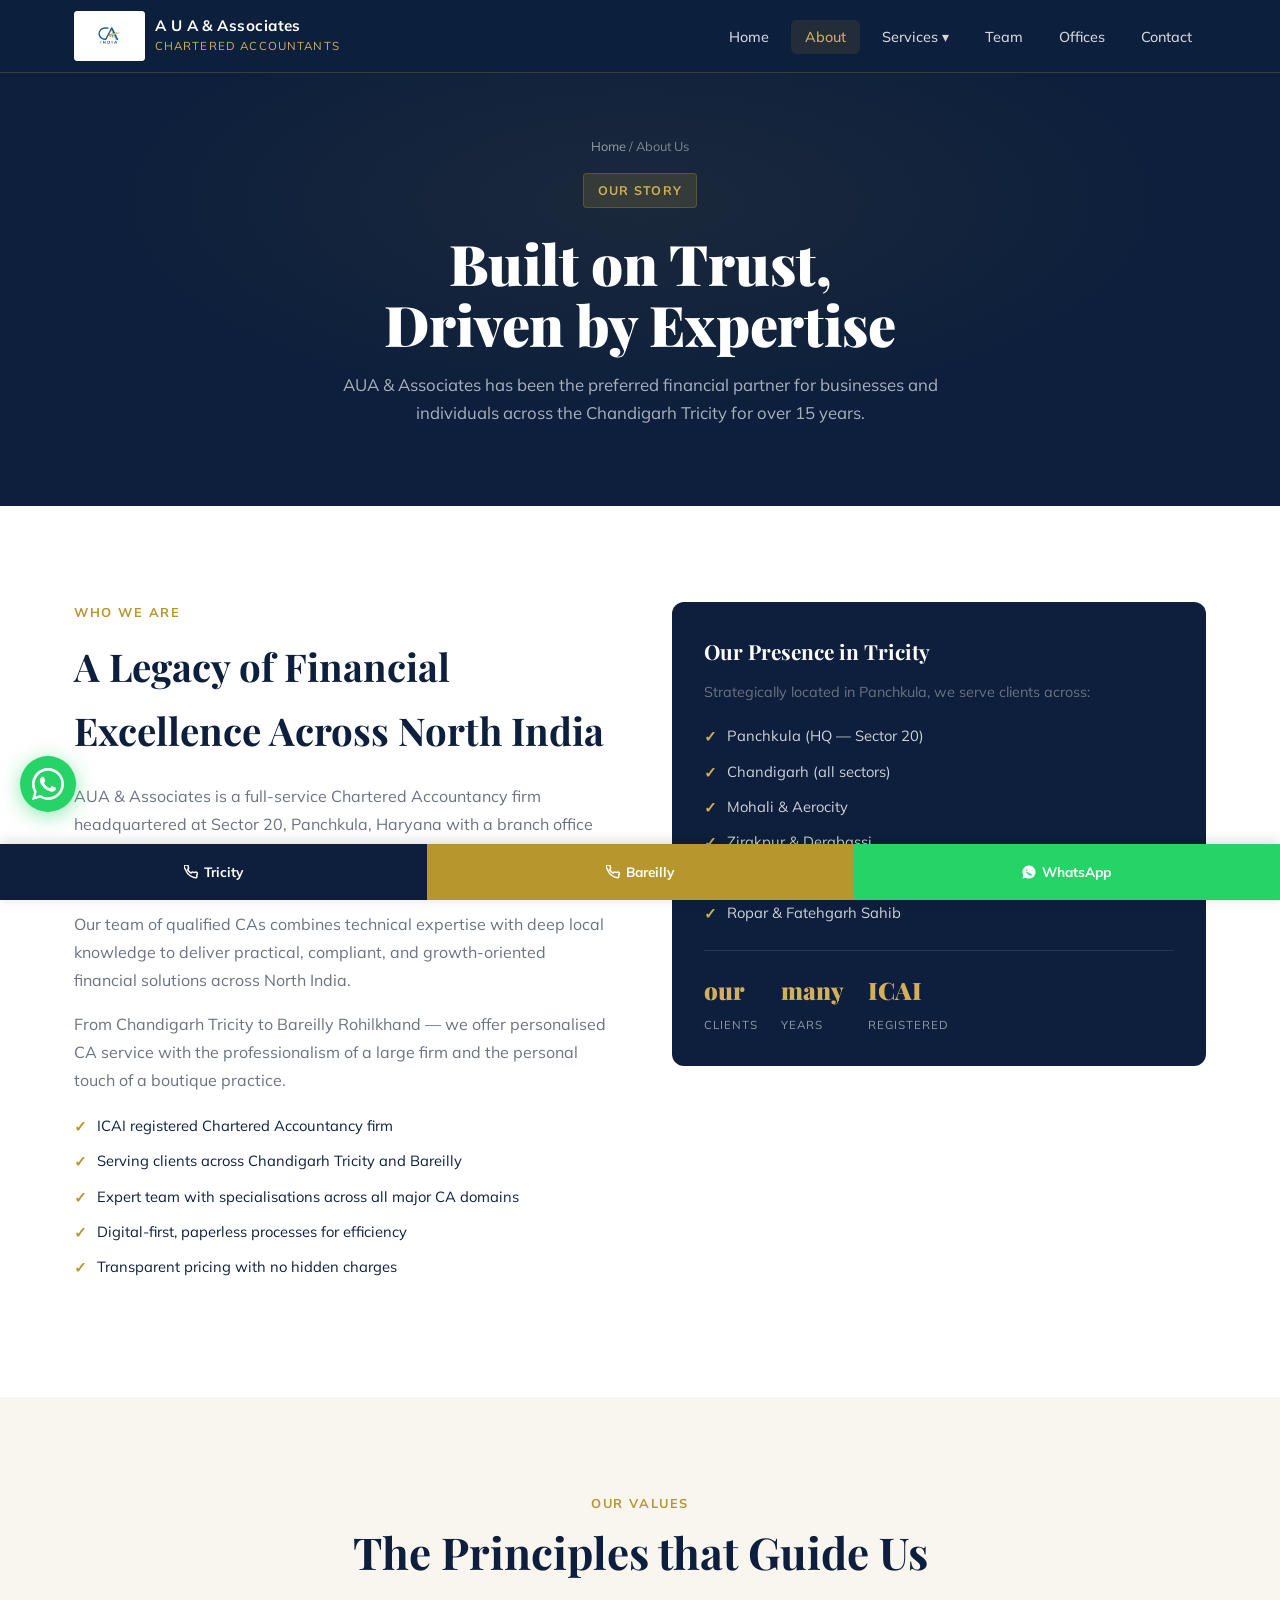
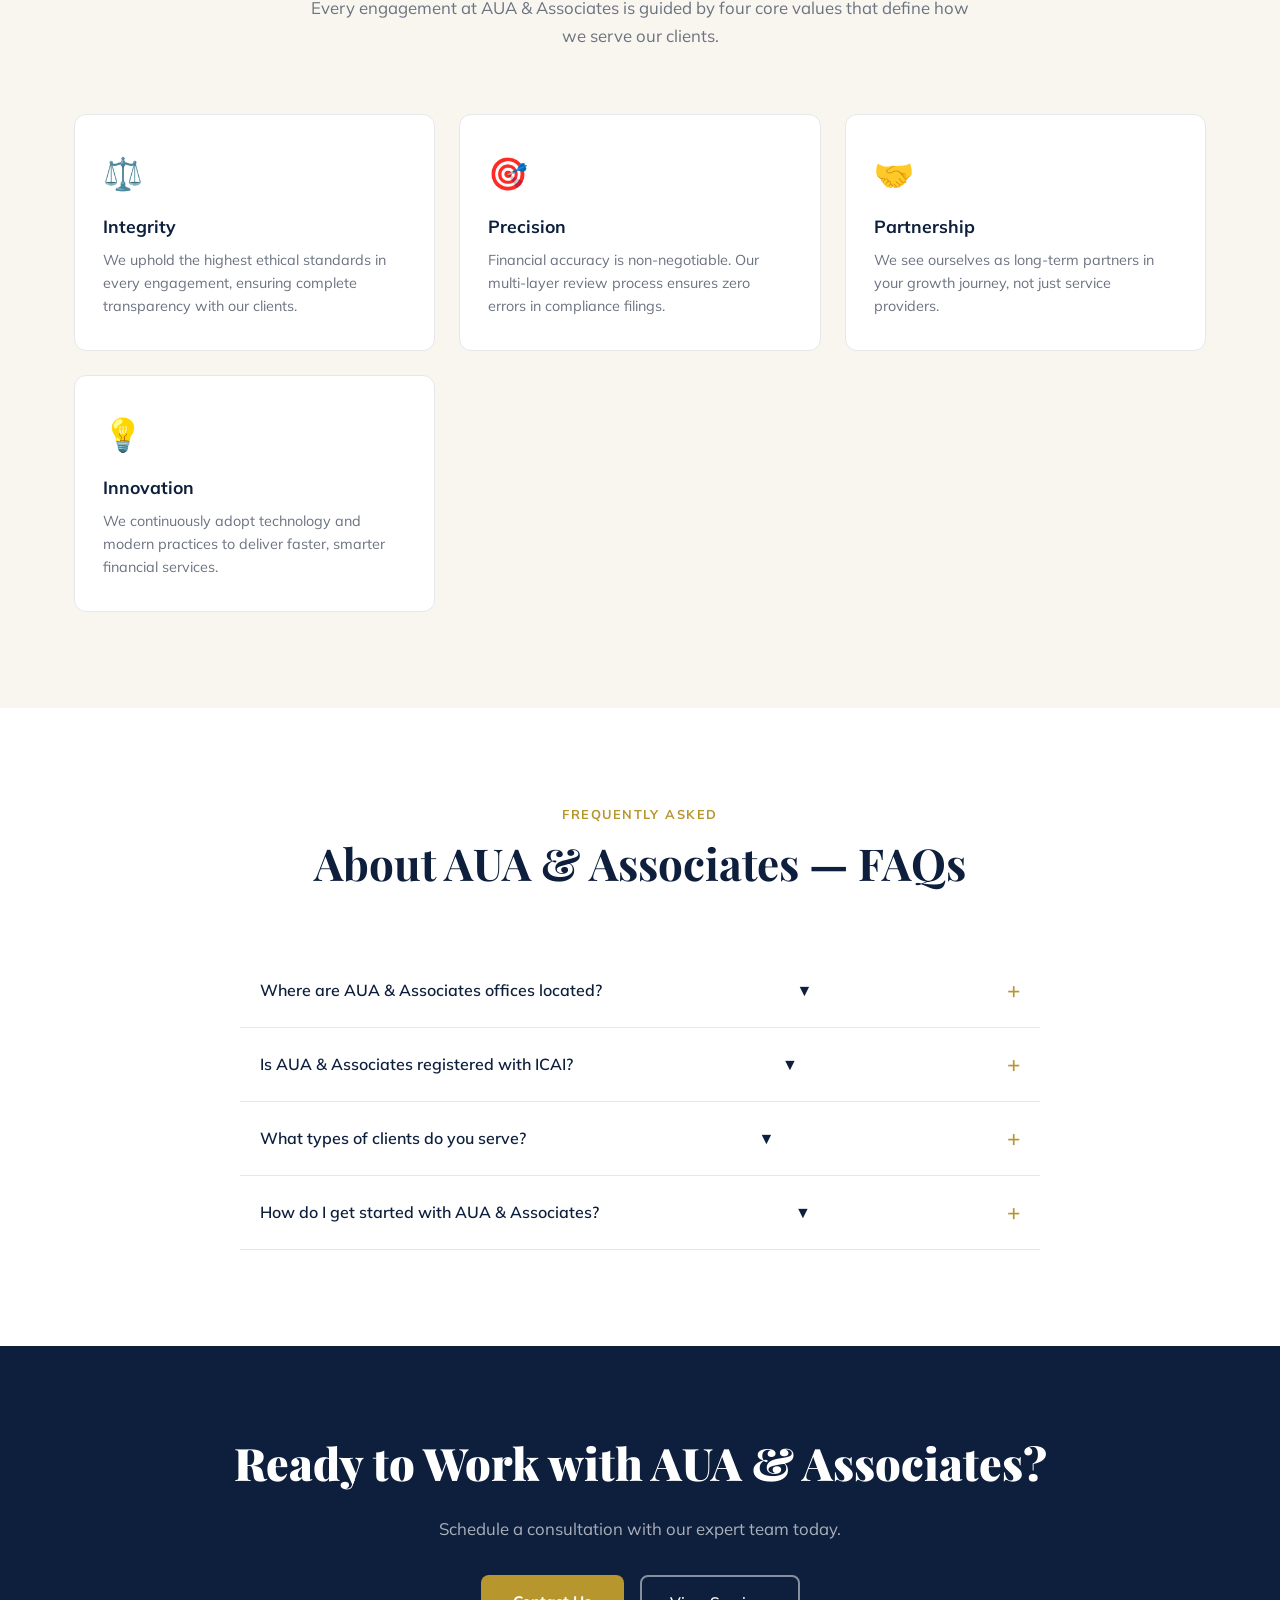
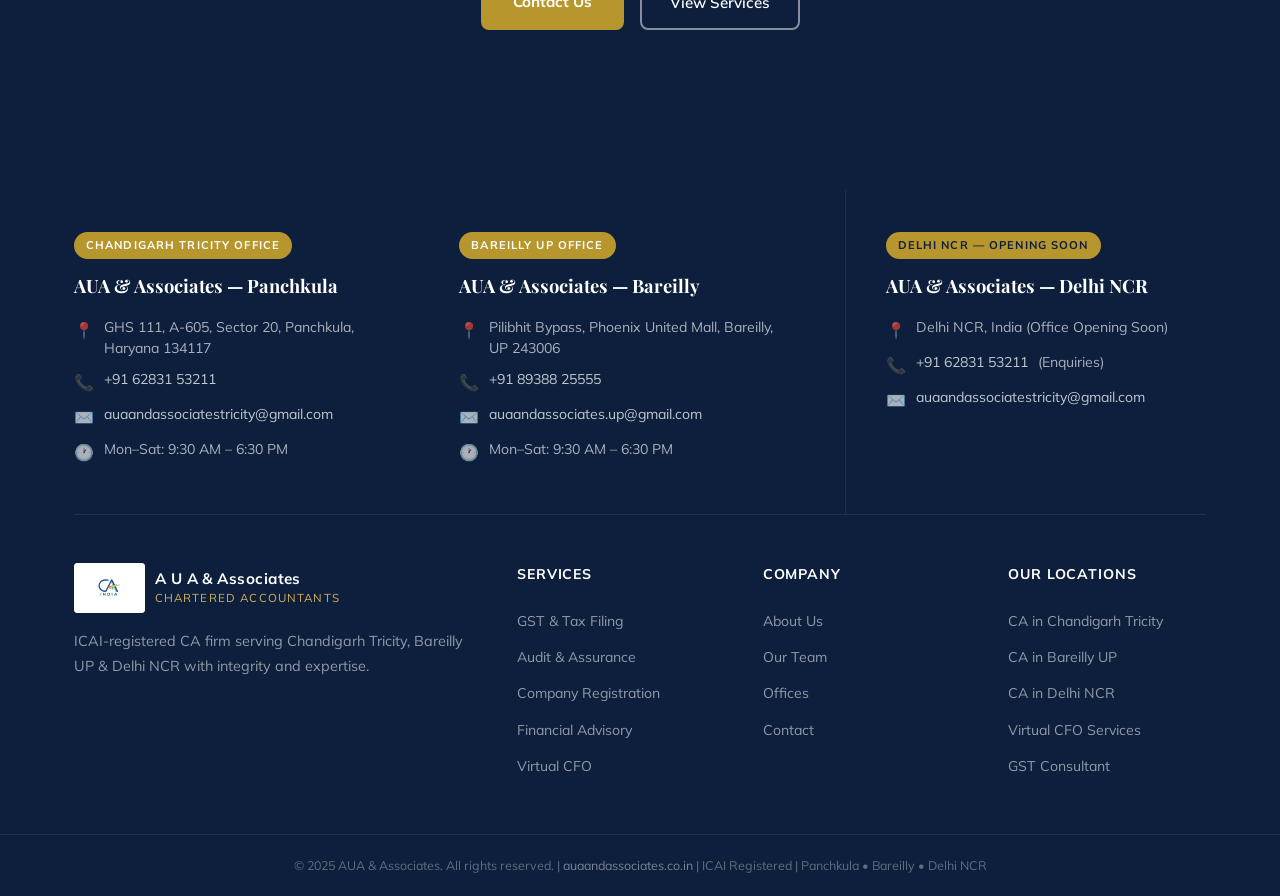
==== commit 2bdc019c: "Add files via upload" ====
--- a/about.html
+++ b/about.html
@@ -2,6 +2,14 @@
 <html lang="en">
 <head>
 <meta charset="UTF-8">
+<!-- Google Analytics GA4 -->
+<script async src="https://www.googletagmanager.com/gtag/js?id=G-XXXXXXXXXX"></script>
+<script>
+  window.dataLayer = window.dataLayer || [];
+  function gtag(){dataLayer.push(arguments);}
+  gtag('js', new Date());
+  gtag('config', 'G-XXXXXXXXXX');
+</script>
   <link rel="icon" type="image/png" href="favicon.png">
   <link rel="shortcut icon" type="image/png" href="favicon.png">
   <link rel="apple-touch-icon" href="favicon.png">
@@ -21,7 +29,7 @@
 <meta property="og:site_name" content="AUA & Associates">
 <meta property="og:locale" content="en_IN">
 <meta name="twitter:card" content="summary_large_image">
-<meta name="geo.region" content="IN-HR">
+<meta name="geo.region" content="IN-HR, IN-UP, IN-DL">
 <meta name="geo.placename" content="Panchkula, Haryana">
 
 <!-- SCHEMA: AboutPage + Organization -->
@@ -60,25 +68,19 @@
 <nav class="nav-primary" id="navbar">
   <div class="nav-inner">
     <a href="index.html" class="logo">
-      <img src="ca-india-logo.jpg" alt="CA India" class="ca-logo-img">
-      <div class="logo-text"><span class="logo-main">A U A & Associates</span><span class="logo-sub">Chartered Accountants</span></div>
+      <img src="ca-india-logo.jpg" alt="CA India Logo" class="ca-logo-img">
+      <div class="logo-text"><span class="logo-main">A U A &amp; Associates</span><span class="logo-sub">Chartered Accountants</span></div>
     </a>
-    <button class="nav-hamburger hamburger" id="hamburger" aria-label="Toggle menu" aria-expanded="false"><span></span><span></span><span></span></button>
+    <button class="nav-hamburger hamburger" id="hamburger" aria-label="Toggle menu" aria-expanded="false">
+      <span></span><span></span><span></span>
+    </button>
     <ul class="nav-links nav-menu" id="navLinks">
       <li><a href="index.html">Home</a></li>
       <li><a href="about.html" class="active">About</a></li>
-      <li class="dropdown"><a href="services.html">Services ▾</a>
-        <ul class="dropdown-menu">
-          <li><a href="gst-tax.html">GST & Tax Filing</a></li>
-          <li><a href="audit.html">Audit & Assurance</a></li>
-          <li><a href="company-registration.html">Company Registration</a></li>
-          <li><a href="financial-advisory.html">Financial Advisory</a></li>
-          <li><a href="virtual-cfo.html">Virtual CFO</a></li>
-        </ul>
-      </li>
+      <li class="dropdown"><a href="services.html">Services ▾</a><ul class="dropdown-menu"><li><a href="gst-tax.html">GST &amp; Tax Filing</a></li><li><a href="audit.html">Audit &amp; Assurance</a></li><li><a href="company-registration.html">Company Registration</a></li><li><a href="financial-advisory.html">Financial Advisory</a></li><li><a href="virtual-cfo.html">Virtual CFO</a></li></ul></li>
       <li><a href="team.html">Team</a></li>
-      <li><a href="offices.html">Offices</a></li><li><a href="contact.html">Contact</a></li>
-      <li><a href="contact.html" class="nav-cta">Contact Us</a></li>
+      <li><a href="offices.html">Offices</a></li>
+      <li><a href="contact.html">Contact</a></li>
     </ul>
   </div>
 </nav>
@@ -160,6 +162,21 @@
   </div>
 </section>
 
+<section class="content-section">
+  <div class="container">
+    <div class="section-header">
+      <div class="section-tag">Frequently Asked</div>
+      <h2>About AUA &amp; Associates — FAQs</h2>
+    </div>
+    <div class="faq-list">
+      <div class="faq-item"><button class="faq-q" aria-expanded="false">Where are AUA &amp; Associates offices located? <span class="arrow">&#9660;</span></button><div class="faq-a"><p>We have offices in Panchkula (GHS 111, A-605, Sector 20, serving the Chandigarh Tricity) and Bareilly (Phoenix United Mall, Pilibhit Bypass, serving Rohilkhand region). A Delhi NCR office is opening soon. We also serve clients remotely across North India.</p></div></div>
+      <div class="faq-item"><button class="faq-q" aria-expanded="false">Is AUA &amp; Associates registered with ICAI? <span class="arrow">&#9660;</span></button><div class="faq-a"><p>Yes. AUA &amp; Associates is an ICAI-registered Chartered Accountancy firm. All our CAs are members of the Institute of Chartered Accountants of India and adhere to ICAI's code of ethics and professional standards.</p></div></div>
+      <div class="faq-item"><button class="faq-q" aria-expanded="false">What types of clients do you serve? <span class="arrow">&#9660;</span></button><div class="faq-a"><p>We serve a wide range of clients including startups, SMEs, corporates, HNIs, NRIs, salaried individuals, trusts, NGOs, and government contractors. Our clients span industries including real estate, healthcare, IT, manufacturing, education, and retail.</p></div></div>
+      <div class="faq-item"><button class="faq-q" aria-expanded="false">How do I get started with AUA &amp; Associates? <span class="arrow">&#9660;</span></button><div class="faq-a"><p>Simply call us at +91 62831 53211 (Tricity) or +91 89388 25555 (Bareilly), or fill the contact form on our website. We offer an initial consultation where we understand your needs and recommend the right services. No obligation, no upfront fee.</p></div></div>
+    </div>
+  </div>
+</section>
+
 <section class="cta-banner">
   <div class="container">
     <h2>Ready to Work with AUA & Associates?</h2>
@@ -179,7 +196,7 @@
         <h4>AUA &amp; Associates &mdash; Panchkula</h4>
         <div class="fo-detail"><span class="fo-icon">&#128205;</span><span>GHS 111, A-605, Sector 20, Panchkula, Haryana 134117</span></div>
         <div class="fo-detail"><span class="fo-icon">&#128222;</span><a href="tel:+916283153211">+91 62831 53211</a></div>
-        <div class="fo-detail"><span class="fo-icon">&#9993;&#65039;</span><a href="/cdn-cgi/l/email-protection#abcadecacac5cfcad8d8c4c8c2cadfced8dfd9c2c8c2dfd2ebccc6cac2c785c8c4c6"><span class="__cf_email__" data-cfemail="65041004040b010416160a060c0411001611170c060c111c250208040c094b060a08">[email&#160;protected]</span></a></div>
+        <div class="fo-detail"><span class="fo-icon">&#9993;&#65039;</span><a href="mailto:auaandassociatestricity@gmail.com">auaandassociatestricity@gmail.com</a></div>
         <div class="fo-detail"><span class="fo-icon">&#128336;</span><span>Mon&ndash;Sat: 9:30 AM &ndash; 6:30 PM</span></div>
       </div>
       <div class="footer-office">
@@ -187,8 +204,15 @@
         <h4>AUA &amp; Associates &mdash; Bareilly</h4>
         <div class="fo-detail"><span class="fo-icon">&#128205;</span><span>Pilibhit Bypass, Phoenix United Mall, Bareilly, UP 243006</span></div>
         <div class="fo-detail"><span class="fo-icon">&#128222;</span><a href="tel:+918938825555">+91 89388 25555</a></div>
-        <div class="fo-detail"><span class="fo-icon">&#9993;&#65039;</span><a href="/cdn-cgi/l/email-protection#18796d7979767c796b6b777b71796c7d6b366d68587f75797174367b7775"><span class="__cf_email__" data-cfemail="42233723232c262331312d212b233627316c373202252f232b2e6c212d2f">[email&#160;protected]</span></a></div>
+        <div class="fo-detail"><span class="fo-icon">&#9993;&#65039;</span><a href="mailto:auaandassociates.up@gmail.com">auaandassociates.up@gmail.com</a></div>
         <div class="fo-detail"><span class="fo-icon">&#128336;</span><span>Mon&ndash;Sat: 9:30 AM &ndash; 6:30 PM</span></div>
+      </div>
+      <div class="footer-office">
+        <div class="fo-badge fo-badge--soon">Delhi NCR — Opening Soon</div>
+        <h4>AUA &amp; Associates &mdash; Delhi NCR</h4>
+        <div class="fo-detail"><span class="fo-icon">&#128205;</span><span>Delhi NCR, India (Office Opening Soon)</span></div>
+        <div class="fo-detail"><span class="fo-icon">&#128222;</span><a href="tel:+916283153211">+91 62831 53211</a> (Enquiries)</div>
+        <div class="fo-detail"><span class="fo-icon">&#9993;&#65039;</span><a href="mailto:auaandassociatestricity@gmail.com">auaandassociatestricity@gmail.com</a></div>
       </div>
     </div>
     <div class="footer-grid">
@@ -197,7 +221,7 @@
           <img src="ca-india-logo.jpg" alt="CA India" class="ca-logo-img">
           <div class="logo-text"><span class="logo-main">A U A &amp; Associates</span><span class="logo-sub">Chartered Accountants</span></div>
         </div>
-        <p>ICAI-registered CA firm serving Chandigarh Tricity &amp; Bareilly UP with integrity and expertise.</p>
+        <p>ICAI-registered CA firm serving Chandigarh Tricity, Bareilly UP &amp; Delhi NCR with integrity and expertise.</p>
       </div>
       <div class="footer-links"><h4>Services</h4><ul>
         <li><a href="gst-tax.html">GST &amp; Tax Filing</a></li>
@@ -212,16 +236,17 @@
         <li><a href="offices.html">Offices</a></li>
         <li><a href="contact.html">Contact</a></li>
       </ul></div>
-      <div class="footer-links"><h4>Local CA</h4><ul>
+      <div class="footer-links"><h4>Our Locations</h4><ul>
         <li><a href="ca-in-chandigarh-tricity.html">CA in Chandigarh Tricity</a></li>
         <li><a href="ca-in-bareilly-up.html">CA in Bareilly UP</a></li>
-        <li><a href="virtual-cfo.html">Virtual CFO Tricity</a></li>
+        <li><a href="ca-in-delhi-ncr.html">CA in Delhi NCR</a></li>
+        <li><a href="virtual-cfo.html">Virtual CFO Services</a></li>
         <li><a href="gst-tax.html">GST Consultant</a></li>
       </ul></div>
     </div>
   </div>
   <div class="footer-bottom">
-    <p>&copy; 2025 AUA &amp; Associates. All rights reserved. | <a href="https://auaandassociates.co.in">auaandassociates.co.in</a> | ICAI Registered | Panchkula &amp; Bareilly</p>
+    <p>&copy; 2025 AUA &amp; Associates. All rights reserved. | <a href="https://auaandassociates.co.in">auaandassociates.co.in</a> | ICAI Registered | Panchkula &bull; Bareilly &bull; Delhi NCR</p>
   </div>
   <a id="whatsapp-float" href="https://wa.me/916283153211?text=Hello%20AUA%20%26%20Associates%2C%20I%20need%20CA%20services." target="_blank" rel="noopener" aria-label="Chat on WhatsApp">
     <svg xmlns="http://www.w3.org/2000/svg" viewBox="0 0 24 24" fill="white" width="30" height="30"><path d="M20.52 3.48A11.93 11.93 0 0 0 12 0C5.37 0 0 5.37 0 12c0 2.11.55 4.17 1.6 5.98L0 24l6.18-1.62A11.94 11.94 0 0 0 12 24c6.63 0 12-5.37 12-12 0-3.21-1.25-6.23-3.48-8.52zM12 22c-1.85 0-3.66-.5-5.24-1.44l-.37-.22-3.87 1.02 1.04-3.78-.24-.39A9.94 9.94 0 0 1 2 12C2 6.48 6.48 2 12 2c2.67 0 5.18 1.04 7.07 2.93A9.94 9.94 0 0 1 22 12c0 5.52-4.48 10-10 10zm5.44-7.4c-.3-.15-1.77-.87-2.04-.97-.28-.1-.48-.15-.68.15s-.78.97-.96 1.17c-.18.2-.35.22-.65.07a8.16 8.16 0 0 1-2.4-1.48 9.04 9.04 0 0 1-1.66-2.06c-.17-.3-.02-.46.13-.6.13-.13.3-.35.45-.52.15-.17.2-.3.3-.5.1-.2.05-.37-.02-.52-.08-.15-.68-1.63-.93-2.23-.24-.58-.49-.5-.68-.51l-.58-.01c-.2 0-.52.07-.79.37s-1.03 1.01-1.03 2.46 1.06 2.86 1.2 3.06c.15.2 2.08 3.18 5.04 4.46.7.3 1.25.49 1.68.62.7.22 1.34.19 1.85.12.56-.09 1.77-.72 2.02-1.42.25-.7.25-1.3.17-1.42-.07-.13-.27-.2-.57-.35z"/></svg>
@@ -230,8 +255,7 @@
   <div id="mobile-call-bar">
     <a href="tel:+916283153211" class="mcb-btn mcb-call"><svg width="14" height="14" viewBox="0 0 24 24" fill="none" stroke="currentColor" stroke-width="2.5" stroke-linecap="round" stroke-linejoin="round"><path d="M22 16.92v3a2 2 0 01-2.18 2 19.79 19.79 0 01-8.63-3.07A19.5 19.5 0 013.07 8.81 19.79 19.79 0 01.12 2.18 2 2 0 012.1 0h3a2 2 0 012 1.72c.127.96.361 1.903.7 2.81a2 2 0 01-.45 2.11L6.09 7.91a16 16 0 006 6l1.27-1.27a2 2 0 012.11-.45c.907.339 1.85.573 2.81.7A2 2 0 0122 16.92z"/></svg>Tricity</a>
     <a href="tel:+918938825555" class="mcb-btn mcb-enquire"><svg width="14" height="14" viewBox="0 0 24 24" fill="none" stroke="currentColor" stroke-width="2.5" stroke-linecap="round" stroke-linejoin="round"><path d="M22 16.92v3a2 2 0 01-2.18 2 19.79 19.79 0 01-8.63-3.07A19.5 19.5 0 013.07 8.81 19.79 19.79 0 01.12 2.18 2 2 0 012.1 0h3a2 2 0 012 1.72c.127.96.361 1.903.7 2.81a2 2 0 01-.45 2.11L6.09 7.91a16 16 0 006 6l1.27-1.27a2 2 0 012.11-.45c.907.339 1.85.573 2.81.7A2 2 0 0122 16.92z"/></svg>Bareilly</a>
-    <a href="https://wa.me/916283153211?text=Hello%20AUA%20%26%20Associates%2C%20I%20need%20CA%20services." target="_blank" rel="noopener" class="mcb-btn mcb-wa"><svg width="14" height="14" viewBox="0 0 32 32" fill="currentColor"><path d="M16 1C7.716 1 1 7.716 1 16c0 2.628.687 5.095 1.886 7.232L1 31l8.013-2.1A14.94 14.94 0 0016 31c8.284 0 15-6.716 15-15S24.284 1 16 1zm7.5 21.07c-.31.872-1.54 1.596-2.52 1.806-.672.142-1.55.255-4.506-1.012-3.784-1.61-6.226-5.45-6.415-5.702-.182-.25-1.53-2.035-1.53-3.882 0-1.847.966-2.753 1.308-3.13.31-.34.677-.425.903-.425l.65.012c.208.01.488-.079.764.583.285.68.97 2.35.055 2.67l-.32.125c
-    </div>
+    <a href="https://wa.me/916283153211?text=Hello%20AUA%20%26%20Associates%2C%20I%20need%20CA%20services." target="_blank" rel="noopener" class="mcb-btn mcb-wa"><svg width="14" height="14" viewBox="0 0 32 32" fill="currentColor"><path d="M16 1C7.716 1 1 7.716 1 16c0 2.628.687 5.095 1.886 7.232L1 31l8.013-2.1A14.94 14.94 0 0016 31c8.284 0 15-6.716 15-15S24.284 1 16 1zm7.5 21.07c-.31.872-1.54 1.596-2.52 1.806-.672.142-1.55.255-4.506-1.012-3.784-1.61-6.226-5.45-6.415-5.702-.182-.25-1.53-2.035-1.53-3.882 0-1.847.966-2.753 1.308-3.13.31-.34.677-.425.903-.425l.65.012c.208.01.488-.079.764.583.285.68.97 2.35.055 2.67l-.32.125c-.3-.128-.768-.307-1.41-.586-.64-.278-1.067-.462-1.208-.527-.14-.065-.27-.073-.38.073-.11.146-.448.54-.55.652-.1.112-.202.126-.376.042a4.74 4.74 0 01-1.404-.866 5.27 5.27 0 01-.97-1.205c-.1-.175-.01-.27.076-.35.076-.073.175-.204.263-.305.088-.1.117-.175.175-.292.058-.117.029-.219-.014-.305-.044-.087-.397-.954-.543-1.305-.14-.338-.285-.292-.397-.298l-.34-.006c-.117 0-.308.044-.462.219s-.602.59-.602 1.438.616 1.67.703 1.787c.087.117 1.215 1.856 2.943 2.604z"/></svg>WhatsApp</a>
   </div>
 </footer>
 <script src="main.js" defer></script>
--- a/style.css
+++ b/style.css
@@ -543,3 +543,38 @@
   .footer-grid { gap: 24px; }
   .cities-grid { grid-template-columns: 1fr 1fr; }
 }
+
+/* ═══════════════════════════════════════════
+   PATCH: Delhi NCR footer badge + 3-col grid
+   ═══════════════════════════════════════════ */
+.fo-badge--soon {
+  background: var(--gold) !important;
+  color: var(--navy) !important;
+}
+
+.footer-offices {
+  display: grid;
+  grid-template-columns: repeat(auto-fit, minmax(220px, 1fr));
+  gap: 24px;
+  margin-bottom: 48px;
+}
+
+/* FAQ button reset (accessibility fix) */
+.faq-q {
+  all: unset;
+  display: flex;
+  width: 100%;
+  justify-content: space-between;
+  align-items: center;
+  padding: 18px 20px;
+  font-family: var(--font-body);
+  font-size: 1rem;
+  font-weight: 600;
+  color: var(--navy);
+  cursor: pointer;
+  box-sizing: border-box;
+}
+.faq-q:focus-visible {
+  outline: 2px solid var(--gold);
+  outline-offset: 2px;
+}
